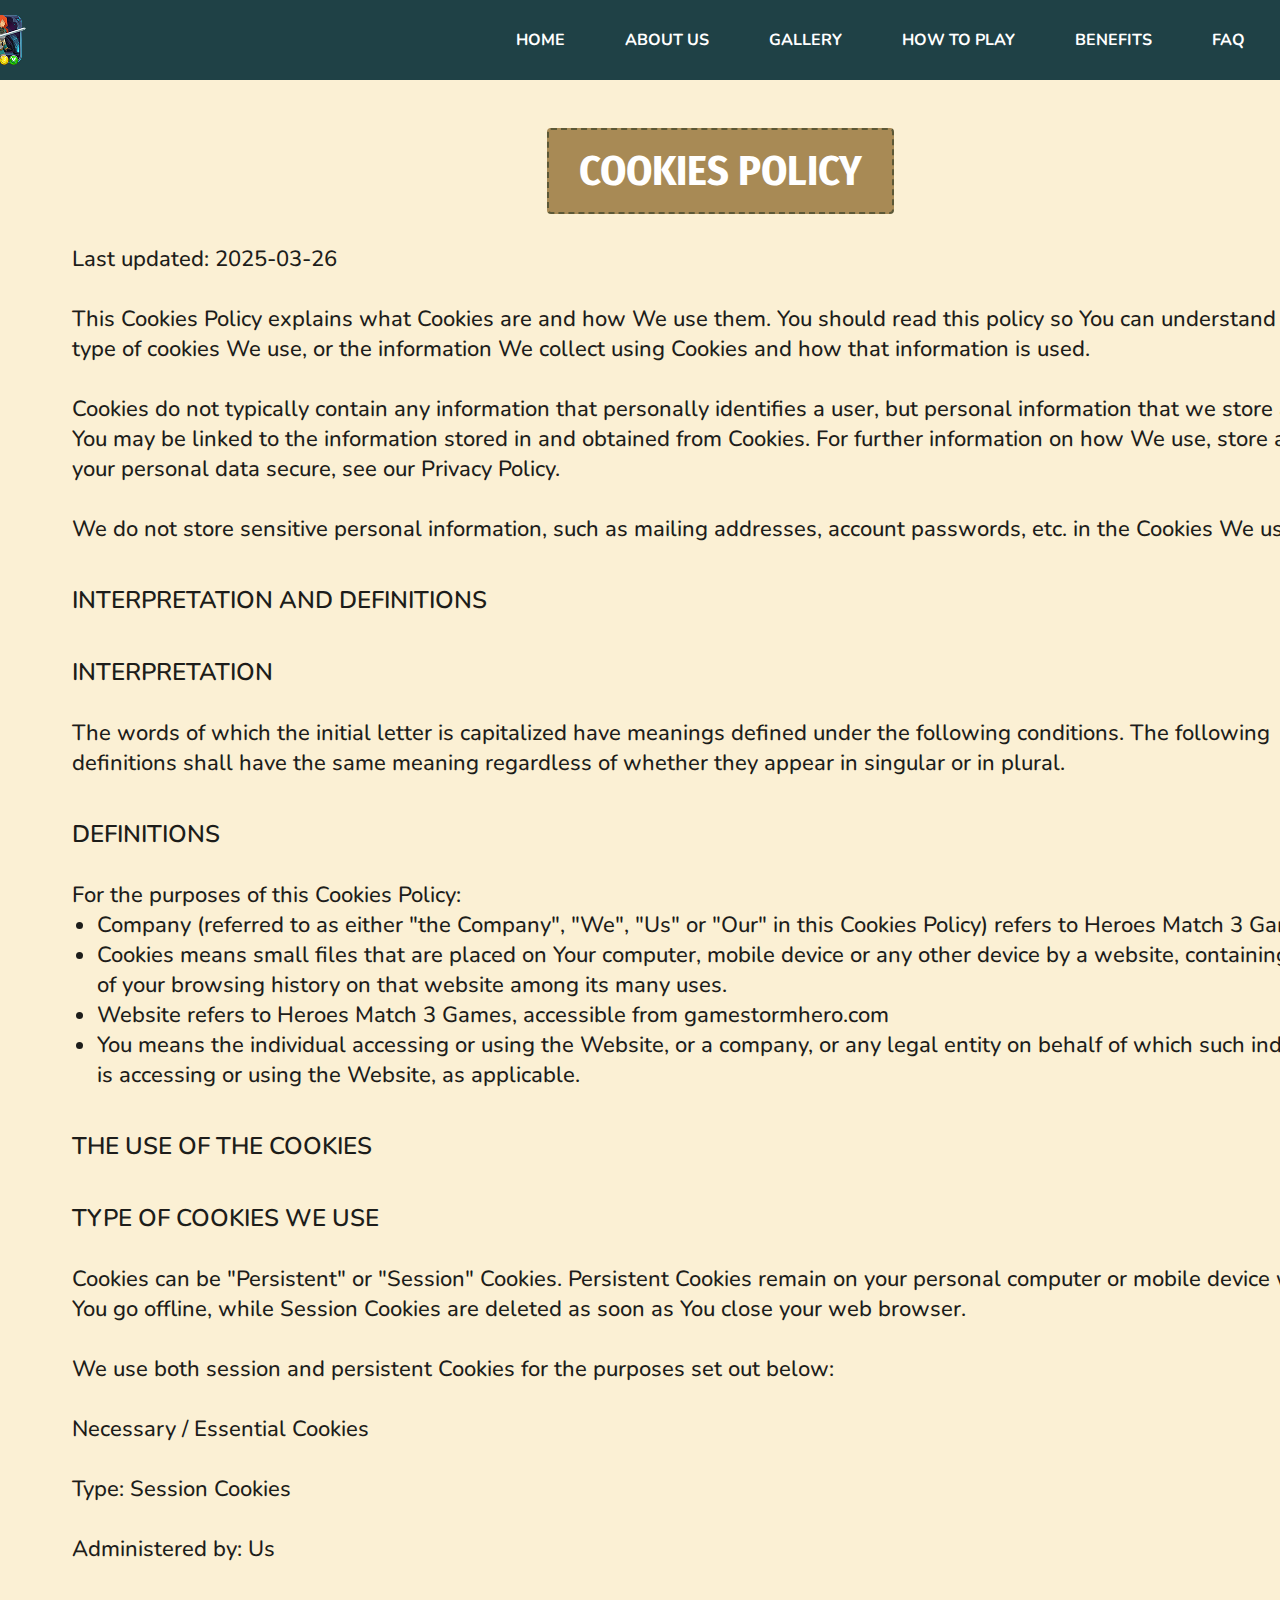
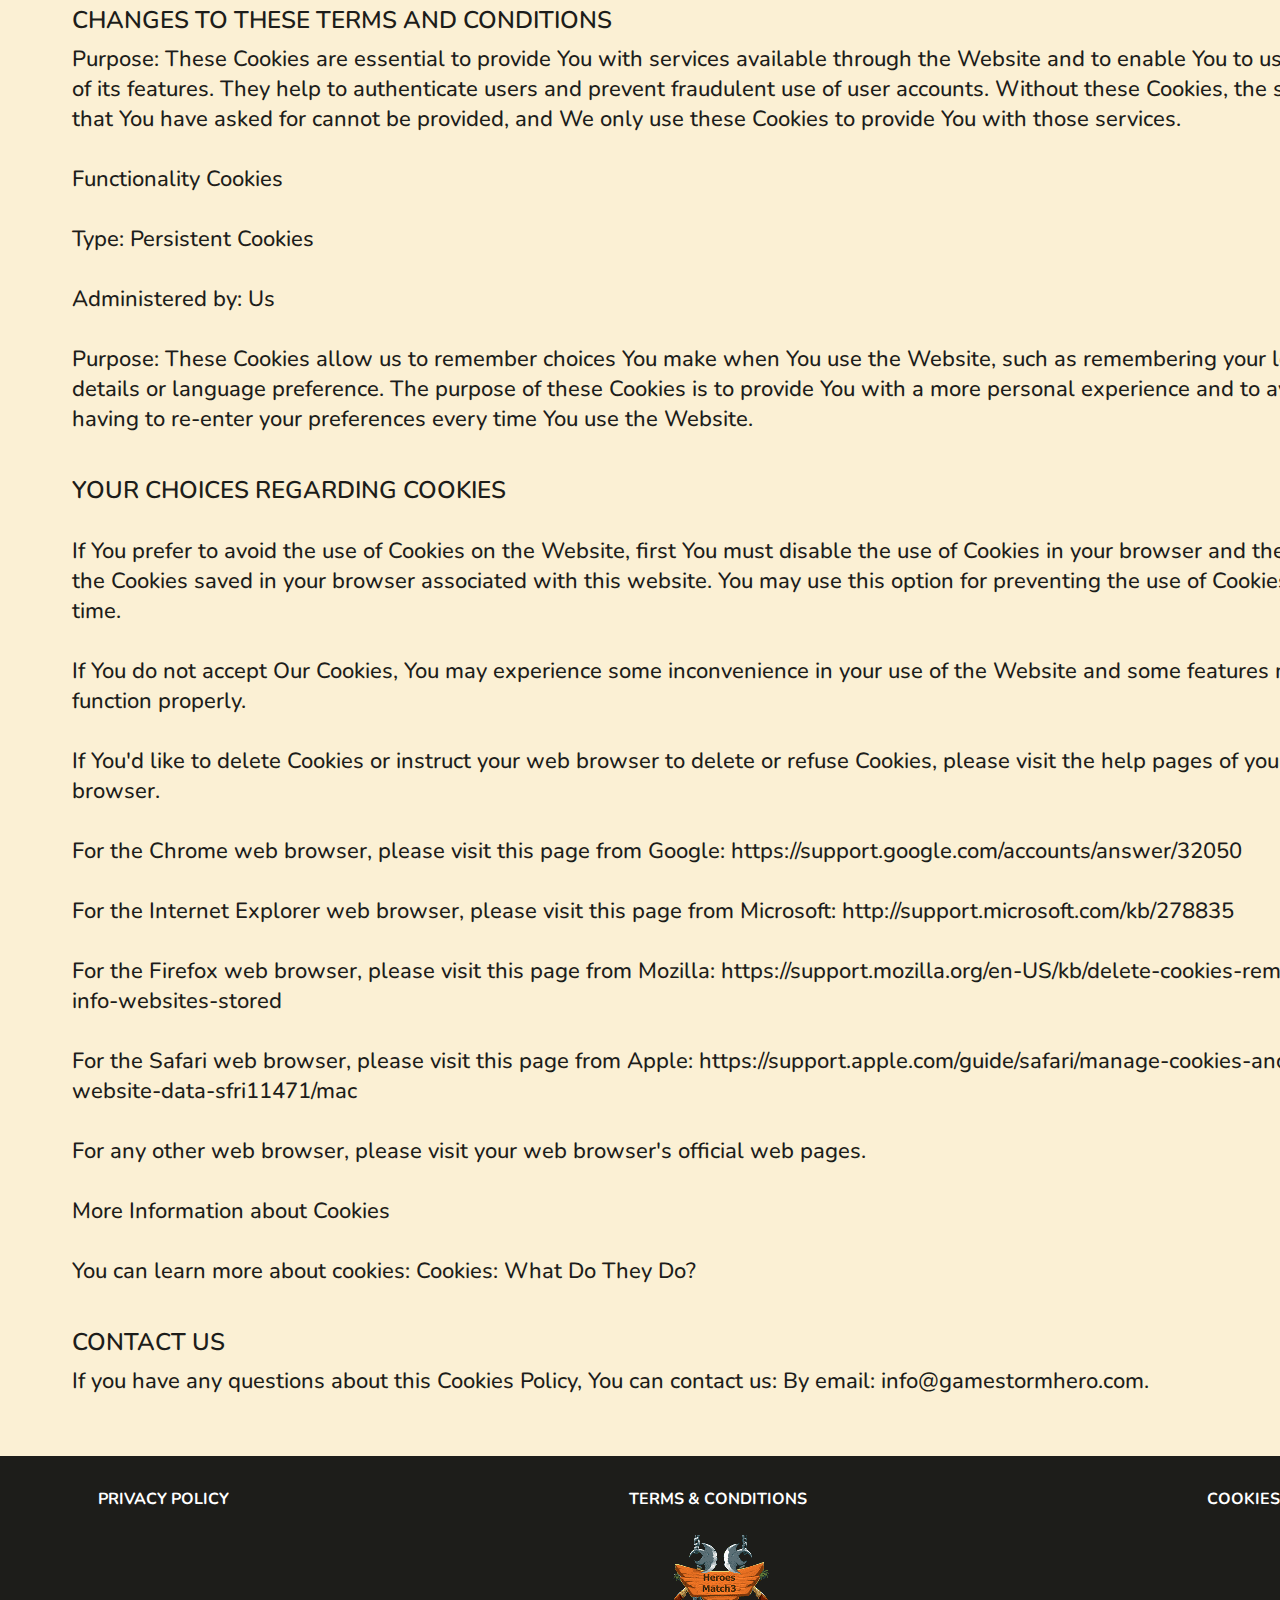
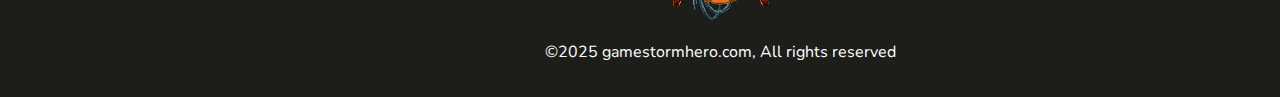
==== cookies.html @ 05fb670a "1" ====
<!DOCTYPE html>
<html lang="en">
  <head>
    <meta charset="UTF-8" />
    <meta name="viewport" content="width=device-width, initial-scale=1.0" />
    <title>Heroes Match 3</title>
    <link rel="icon" href="img/fav ic.png" />
    <link rel="stylesheet" type="text/css" href="slick/slick.css" />
    <link rel="stylesheet" href="css/main.css" />
  </head>

  <body>
    <header class="g-header">
      <div class="g-header-background"></div>
      <nav class="g-navigation">
        <ul class="g-navigation-list">
          <li class="g-navigation-item">
            <a href="/" class="g-navigation-link">
              <img
                href="/"
                class="g-title-img g-navigation-img"
                alt="logo"
                src="img/header/FAV ICON.png"
              />
            </a>
          </li>
          <li class="g-navigation-item">
            <a href="/" class="g-navigation-link">Home</a>
          </li>

          <li class="g-navigation-item">
            <a href="/#about" class="g-navigation-link">About Us</a>
          </li>
          <li class="g-navigation-item">
            <a href="/#gallery" class="g-navigation-link">Gallery</a>
          </li>
          <li class="g-navigation-item">
            <a href="/#how" class="g-navigation-link">How to Play</a>
          </li>
          <li class="g-navigation-item">
            <a href="/#features" class="g-navigation-link">Benefits</a>
          </li>
          <li class="g-navigation-item">
            <a href="/#faq" class="g-navigation-link">FAQ</a>
          </li>

          <li class="g-navigation-item">
            <a
              href="/policy.html"
              class="g-navigation-link g-navigation-item-desk"
            >
              Privacy Policy
            </a>
          </li>
          <li class="g-navigation-item">
            <a
              href="/terms.html"
              class="g-navigation-link g-navigation-item-desk"
            >
              Terms and Conditions
            </a>
          </li>
          <li class="g-navigation-item">
            <a
              href="/cookies.html"
              class="g-navigation-link g-navigation-item-desk"
            >
              Cookies Policy
            </a>
          </li>
        </ul>

        <div class="g-header-button-wrapper">
          <a href="/" class="g-policy-terms-header-icon-menu">
            <img
              href="/"
              class="g-title-img"
              alt="logo"
              src="img/header/FAV ICON.png"
            />
          </a>

          <button type="button" class="g-header-icon-button" data-menu-button>
            <img
              class="g-header-icon g-header-icon-menu"
              src="img/header/menu.png"
              alt="menu "
            />
            <img
              class="g-header-icon g-header-icon-close"
              src="img/header/сross.png"
              alt="close"
            />
          </button>
        </div>
      </nav>
    </header>

    <main>
      <section>
        <div class="g-policy-terms-container">
          <h2 class="g-policy-terms-title">Cookies Policy</h2>

          <p class="g-policy-terms-text-one">Last updated: 2025-03-26</p>

          <p class="g-policy-terms-text-one">
            This Cookies Policy explains what Cookies are and how We use them.
            You should read this policy so You can understand what type of
            cookies We use, or the information We collect using Cookies and how
            that information is used.
          </p>

          <p class="g-policy-terms-text-one">
            Cookies do not typically contain any information that personally
            identifies a user, but personal information that we store about You
            may be linked to the information stored in and obtained from
            Cookies. For further information on how We use, store and keep your
            personal data secure, see our Privacy Policy.
          </p>
          <p class="g-policy-terms-text-one">
            We do not store sensitive personal information, such as mailing
            addresses, account passwords, etc. in the Cookies We use.
          </p>
          <h2 class="g-policy-terms-text">Interpretation and Definitions</h2>
          <h2 class="g-policy-terms-text">Interpretation</h2>
          <p class="g-policy-terms-text-one">
            The words of which the initial letter is capitalized have meanings
            defined under the following conditions. The following definitions
            shall have the same meaning regardless of whether they appear in
            singular or in plural.
          </p>
          <h2 class="g-policy-terms-text">Definitions</h2>
          <p class="g-policy-terms-text-one">
            For the purposes of this Cookies Policy:
          </p>
          <ul class="g-terms-lists">
            <li>
              Company (referred to as either "the Company", "We", "Us" or "Our"
              in this Cookies Policy) refers to Heroes Match 3 Games.
            </li>
            <li>
              Cookies means small files that are placed on Your computer, mobile
              device or any other device by a website, containing details of
              your browsing history on that website among its many uses.
            </li>
            <li>
              Website refers to Heroes Match 3 Games, accessible
              from gamestormhero.com
            </li>
            <li>
              You means the individual accessing or using the Website, or a
              company, or any legal entity on behalf of which such individual is
              accessing or using the Website, as applicable.
            </li>
          </ul>
          <h2 class="g-policy-terms-text">The use of the Cookies</h2>
          <h2 class="g-policy-terms-text">Type of Cookies We Use</h2>
          <p class="g-policy-terms-text-one">
            Cookies can be "Persistent" or "Session" Cookies. Persistent Cookies
            remain on your personal computer or mobile device when You go
            offline, while Session Cookies are deleted as soon as You close your
            web browser.
          </p>

          <p class="g-policy-terms-text-one">
            We use both session and persistent Cookies for the purposes set out
            below:
          </p>

          <p class="g-policy-terms-text-one">Necessary / Essential Cookies</p>

          <p class="g-policy-terms-text-one">Type: Session Cookies</p>

          <p class="g-policy-terms-text-one">Administered by: Us</p>
          <h2 class="g-policy-terms-text">
            Changes to These Terms and Conditions
          </h2>
          <p class="g-policy-terms-texts">
            Purpose: These Cookies are essential to provide You with services
            available through the Website and to enable You to use some of its
            features. They help to authenticate users and prevent fraudulent use
            of user accounts. Without these Cookies, the services that You have
            asked for cannot be provided, and We only use these Cookies to
            provide You with those services.
          </p>

          <p class="g-policy-terms-text-one">Functionality Cookies</p>
          <p class="g-policy-terms-text-one">Type: Persistent Cookies</p>
          <p class="g-policy-terms-text-one">Administered by: Us</p>
          <p class="g-policy-terms-text-one">
            Purpose: These Cookies allow us to remember choices You make when
            You use the Website, such as remembering your login details or
            language preference. The purpose of these Cookies is to provide You
            with a more personal experience and to avoid You having to re-enter
            your preferences every time You use the Website.
          </p>
          <h2 class="g-policy-terms-text">Your Choices Regarding Cookies</h2>
          <p class="g-policy-terms-text-one">
            If You prefer to avoid the use of Cookies on the Website, first You
            must disable the use of Cookies in your browser and then delete the
            Cookies saved in your browser associated with this website. You may
            use this option for preventing the use of Cookies at any time.
          </p>
          <p class="g-policy-terms-text-one">
            If You do not accept Our Cookies, You may experience some
            inconvenience in your use of the Website and some features may not
            function properly.
          </p>
          <p class="g-policy-terms-text-one">
            If You'd like to delete Cookies or instruct your web browser to
            delete or refuse Cookies, please visit the help pages of your web
            browser.
          </p>
          <p class="g-policy-terms-text-one">
            For the Chrome web browser, please visit this page from Google:

            <a
              class="g-email-link-color"
              href="https://support.google.com/accounts/answer/32050"
              target="_blank"
              rel=""
              >https://support.google.com/accounts/answer/32050
            </a>
          </p>
          <p class="g-policy-terms-text-one">
            For the Internet Explorer web browser, please visit this page from
            Microsoft:
            <a
              class="g-email-link-color"
              href="http://support.microsoft.com/kb/278835"
              target="_blank"
              rel=""
              >http://support.microsoft.com/kb/278835
            </a>
          </p>
          <p class="g-policy-terms-text-one">
            For the Firefox web browser, please visit this page from Mozilla:

            <a
              class="g-email-link-color"
              href=" https://support.mozilla.org/en-US/kb/delete-cookies-remove-info-websites-stored"
              target="_blank"
              rel=""
            >
              https://support.mozilla.org/en-US/kb/delete-cookies-remove-info-websites-stored
            </a>
          </p>
          <p class="g-policy-terms-text-one">
            For the Safari web browser, please visit this page from Apple:

            <a
              class="g-email-link-color"
              href=" https://support.apple.com/guide/safari/manage-cookies-and-website-data-sfri11471/mac"
              target="_blank"
              rel=""
            >
              https://support.apple.com/guide/safari/manage-cookies-and-website-data-sfri11471/mac
            </a>
          </p>

          <p class="g-policy-terms-text-one">
            For any other web browser, please visit your web browser's official
            web pages.
          </p>
          <p class="g-policy-terms-text-one">More Information about Cookies</p>
          <p class="g-policy-terms-text-one">
            You can learn more about cookies: Cookies:
            <a
              class="g-email-link-color"
              href="https://www.freeprivacypolicy.com/blog/cookies/"
              target="_blank"
              rel=""
            >
              What Do They Do?
            </a>
          </p>

          <h2 class="g-policy-terms-text">Contact Us</h2>
          <p class="g-policy-terms-texts">
            If you have any questions about this Cookies Policy, You can contact
            us: By email:
            <a class="g-email-link" href="mailto:info@gamestormhero.com"
              >info@gamestormhero.com</a
            >.
          </p>
        </div>
      </section>
    </main>
    <footer class="g-footer">
      <div class="g-footer-container">
        <div class="g-footer-wrapper">
          <a class="g-footer-text" href="policy.html">Privacy Policy</a>
          <a class="g-footer-text" href="terms.html">Terms & Conditions </a>
          <a class="g-footer-text" href="cookies.html">Cookies Policy</a>
        </div>
        <p class="g-footer-copyright">
          ©2025 gamestormhero.com, All rights reserved
        </p>
      </div>
    </footer>
    <script src="js/mobile-menu.js"></script>
  </body>
</html>
---- css/main.css ----
@import url("https://fonts.googleapis.com/css2?family=Fira+Sans+Condensed:ital,wght@0,100;0,200;0,300;0,400;0,500;0,600;0,700;0,800;0,900;1,100;1,200;1,300;1,400;1,500;1,600;1,700;1,800;1,900&family=Nunito:ital,wght@0,200..1000;1,200..1000&display=swap");

* {
  -webkit-box-sizing: border-box;
  box-sizing: border-box;
}

html {
  scroll-behavior: smooth;
  background: rgba(251, 240, 212, 1);
  color: rgba(29, 29, 26, 1);
}

body {
  margin: 0;
}

h1,
h2,
h3,
h4,
h5,
h6,
p {
  margin: 0;
}

ul,
ol {
  margin: 0;
  padding: 0;
  list-style: none;
}

img {
  display: block;
  height: auto;
}

.list {
  list-style: none;
}

button,
a {
  cursor: pointer;
}

.button:hover {
  scale: 120%;
}

.g-header.is-open .g-header-background {
  left: 0;
}
.g-header-button-wrapper {
  margin-left: auto;
}
.g-header-icon {
  display: none;
}

.g-header-icon-button {
  display: -webkit-box;
  display: -ms-flexbox;
  display: flex;
  background-color: transparent;
  border: none;
  border-radius: 50%;
}
.g-navigation-list.is-open {
  right: 0;
}
.g-header-icon-menu {
  display: block;
}

.g-header-icon-button.is-open .g-header-icon-menu {
  display: none;
}

.g-header-icon-button.is-open .g-header-icon-close {
  display: block;
}

.g-header {
  position: fixed;
  width: 100%;
  z-index: 5;
  transition: background-color 0.3s ease;
  background: transparent;
  display: flex;
  height: 76px;
  background: rgba(31, 65, 70, 1);
}

.g-header-background {
  position: absolute;
  top: 0;
  right: 0;
  bottom: 0;
  left: 100%;
  z-index: -1;
  transition: left 0.3s ease;
  background: rgba(31, 65, 70, 1);
}
.g-header.is-open .g-header-background {
  left: 0;
}
.g-header-button-wrapper {
  margin-right: auto;
  display: flex;
  align-items: center;
  justify-content: space-between;
}

.g-header-icon-menu {
  display: block;
}

.g-header-icon-button.is-open .g-header-icon-menu {
  display: none;
}

.g-header-icon-button.is-open .g-header-icon-close {
  display: block;
}

.g-navigation {
  display: -ms-flexbox;
  -webkit-box-orient: vertical;
  -webkit-box-direction: normal;
  -ms-flex-direction: column;
  flex-direction: column;
  -webkit-box-align: center;
  -ms-flex-align: center;
  align-items: center;
  -webkit-box-flex: 1;
  -ms-flex: 1;
  flex: 1;
  padding: 12px 16px;
  position: relative;
}

.g-navigation-list {
  display: flex;
  flex-direction: column;
  align-items: start;
  position: absolute;
  top: 100%;
  right: -100%;
  width: 100%;
  height: 557px;
  transition: 0.3s;
  z-index: 999;
  padding: 0px 32px;
  border-radius: 0px 0px 20px 20px;
  gap: 28px;
  background: rgba(31, 65, 70, 1);
}

.g-navigation-list.is-open {
  right: 0;
}

.g-navigation-link {
  font-family: Nunito;
  font-weight: 700;
  font-size: 16px;
  text-transform: uppercase;

  transition: all 0.3s ease-in-out;
  text-decoration: none;
  color: rgba(255, 255, 255, 1);
}

.g-navigation-link:hover,
.g-navigatioт-link:focus {
  color: rgba(29, 29, 26, 1);
}

.g-header.is-open {
  background-color: transparent;
}

.g-navigation-img {
  display: none;
}

@media screen and (min-width: 1200px) {
  .g-navigation-img {
    display: flex;
    margin-right: 450px;
  }
  .g-policy-terms-header-icon-menu {
    display: none;
  }

  .g-header {
    width: 100%;
    height: 80px;
    padding: 10px 0px 10px 20px;
    display: flex;
    align-items: center;
    justify-content: center;
    z-index: 1000;
  }

  .g-header-background {
  }
  .g-header-icon-button {
    display: none;
  }
  .g-navigation {
    display: flex;
    flex-direction: row;
    flex: 1;
    padding: 0;
    width: 1440px;
    margin: auto;
  }

  .g-navigation-list {
    background-color: transparent;
    flex-direction: row;
    display: flex;
    position: static;
    width: 1440px;
    margin: auto;
    padding-block: 0;
    flex: 1;
    gap: 20px;
    height: 0px;
    display: flex;
    justify-content: center;
    align-items: center;
    justify-content: center;
  }

  .g-navigation-link {
    font-family: Nunito;
    font-weight: 700;
    font-size: 16px;
    text-transform: uppercase;

    padding: 0px 20px;
    text-decoration: none;
  }

  .g-navigation-item-desk {
    display: none;
  }
}
.g-home {
  width: 375px;
  height: 483px;
  padding: 76px 15px 0px;
  background-repeat: no-repeat;
  background-size: cover;
  background-position: center;
  background-image: url("/img/home/hero.png");
  margin: auto;
}

.g-home-container-top {
  display: flex;
  flex-direction: column;
  align-items: start;
}

.g-home-title {
  width: 200.30691528320312px;
  height: 178px;
}

.g-home-text {
  font-family: Fira Sans Condensed;
  font-weight: 700;
  font-size: 20px;
  color: rgba(255, 255, 255, 1);
  letter-spacing: 2%;
  text-transform: uppercase;
  text-shadow: 0px 2px 2px rgba(0, 0, 0, 0.25);
  padding: 15px 0 30px;
}

.g-home-google-button-image {
  width: 204px;
  height: 60px;
}

.g-home-google-button-link:hover .g-home-google-button-image {
  transform: scale(1.1);
  transition: transform 0.3s ease-in-out;
}

@media screen and (min-width: 1200px) {
  .g-home {
    width: 1440px;
    height: 908px;
    padding: 104px 776px 0px 72px;
    background-image: url("/img/home/Frame\ 1.png");
  }

  .g-home-container-top {
    display: flex;
    flex-direction: column;
    align-items: center;
    justify-content: center;
  }

  .g-home-title {
    width: 466px;
    height: 414px;
  }

  .g-home-text {
    font-family: Fira Sans Condensed;
    font-weight: 700;
    font-size: 48px;
    line-height: 100%;
    letter-spacing: 2%;
    text-align: center;
    text-transform: uppercase;
    padding: 24px 0 40px;
  }
}
.g-about {
  padding: 50px 25px 0px;
  margin: auto;
  width: 375px;
  height: 819px;
  background-repeat: no-repeat;
  background-size: cover;
  background-position: center;
  background: rgba(168, 138, 85, 1);

  background-image: url("/img/about\ mob.png");
}

.g-about-title {
  font-family: Fira Sans Condensed;
  font-weight: 700;
  font-size: 22px;
  letter-spacing: 1px;
  text-align: center;
  text-transform: uppercase;
  color: rgba(255, 255, 255, 1);
  margin: auto;
  background: rgba(168, 138, 85, 1);
  width: fit-content;
  border-radius: 4px;
  padding-top: 10px;
  padding-right: 15px;
  padding-bottom: 10px;
  padding-left: 15px;
  border: 2px dashed rgba(91, 88, 55, 1);
}

.g-about-text {
  font-family: Nunito;
  font-weight: 500;
  font-size: 18px;
  padding-top: 20px;
}

@media screen and (min-width: 1200px) {
  .g-about {
    padding: 120px 622px 0 182px;
    width: 1440px;
    height: 722px;
    background-image: url("/img/about.png");
  }
  .g-about-title {
    font-family: Fira Sans Condensed;
    font-weight: 700;
    font-size: 42px;
    text-align: center;
    text-transform: uppercase;
    border-radius: 4px;
    padding-top: 16px;
    padding-right: 30px;
    padding-bottom: 16px;
    padding-left: 30px;
  }

  .g-about-text {
    font-family: Nunito;
    font-weight: 500;
    font-size: 24px;
    padding-top: 56px;
  }
}
.g-how {
  width: 375px;
  margin: auto;
  padding: 20px 16px 48px;
}

.g-how-list {
  padding-top: 20px;
}
.g-how-lists {
  display: none;
}
.g-how-item {
  width: 200px;
  height: 475px;
  margin: 0 10px;
}

.g-how-text-bold {
  font-family: Nunito;
  font-weight: 600;
  font-size: 18px;
  text-transform: uppercase;
  padding: 15px 0 10px;
}

.g-how-text {
  font-family: Nunito;
  font-weight: 500;
  font-size: 18px;
}

@media screen and (min-width: 1200px) {
  .g-how {
    width: 1440px;
    padding: 48px 72px 69px;
  }
  .g-how-list {
    display: none;
  }
  .g-how-lists {
    display: flex;
    flex-wrap: wrap;
    gap: 48px;
    column-gap: 244px;
    padding-top: 48px;
  }
  .g-how-item {
    display: flex;
    flex-direction: row-reverse;
    width: 526px;
    height: 200px;
    align-items: center;
    margin: 0;
    gap: 16px;
  }

  .g-how-text-bold {
    font-family: Nunito;
    font-weight: 600;
    font-size: 24px;
    text-transform: uppercase;

    padding: 0px 0 8px;
  }

  .g-how-text {
    font-family: Nunito;
    font-weight: 500;
    font-size: 22px;
  }
}

.g-gallery-button-container {
  display: none;
}

@media screen and (min-width: 1200px) {
  .g-gallery-button-container {
    display: flex;
    align-items: center;
    justify-content: space-between;
    gap: 32px;
  }

  .g-gallery-button {
    background-color: transparent;
    border: none;
    padding: 0;
    -webkit-transition: scale 0.3s ease;
    transition: scale 0.3s ease;
  }

  .g-gallery-button:hover {
    scale: 120%;
  }
}

.g-faq {
  padding: 50px 15px;
  margin: auto;
  width: 375px;
  background: url("/img/STP-8571.png") no-repeat center/cover;
}

.g-faq-container {
  padding-top: 20px;
  display: flex;
  flex-direction: column;
  gap: 20px;
}

.g-faq-item {
  background: rgba(251, 240, 212, 1);
  box-shadow: 8px 8px 20px 0px rgba(0, 0, 0, 0.25);

  border-radius: 10px;
}

.g-faq-question {
  display: flex;
  justify-content: space-between;
  align-items: center;
  padding: 15px;

  font-family: Nunito;
  font-weight: 600;
  font-size: 18px;
  text-transform: uppercase;
}
.g-faq-question div {
  display: flex;
  align-items: center;
  gap: 10px;
}
.g-toggle-button {
  background: none;
  border: none;
  cursor: pointer;
}

.g-faq-answer {
  justify-content: space-between;
  align-items: start;
  display: none;
  font-family: Nunito;
  font-weight: 500;
  font-size: 18px;
  border-top: 1px solid rgba(29, 29, 26, 1);
  padding: 15px;
  gap: 10px;
}

@media screen and (min-width: 1200px) {
  .g-faq {
    padding: 92px 72px 120px;
    width: 1440px;
  }
  .g-faq-container {
    padding-top: 48px;
    display: flex;
    flex-direction: column;
    gap: 48px;
  }

  .g-faq-item {
    background: rgba(251, 240, 212, 1);
    box-shadow: 8px 8px 20px 0px rgba(0, 0, 0, 0.25);

    border-radius: 10px;
  }

  .g-faq-question {
    padding: 24px;
    font-family: Nunito;
    font-weight: 600;
    font-size: 24px;
  }
  .g-faq-question div {
    display: flex;
    align-items: center;
    gap: 16px;
  }

  .g-faq-answer {
    font-family: Nunito;
    font-weight: 500;
    font-size: 22px;
    padding: 24px;
    gap: 16px;
    justify-content: start;
  }
}
.g-gallery {
  width: 375px;
  margin: auto;
  padding: 50px 0px;
  background: url("/img/STP-8571.png") no-repeat center/cover;
}

.g-gallery-list {
  padding: 20px 0 0 0px;
}

.g-gallery-item {
  width: 360px;
  height: 656px;
  margin: 0 0 0 10px;
  overflow: hidden;
  position: relative;
  margin: 0 10px;
}

.g-gallery-image {
  width: 100%;
  height: 100%;
  object-fit: cover;
  object-position: center;
}
.slick-dots {
  display: flex;
  justify-content: center;
}

.slick-dots li {
  list-style: none;
  width: 8px;
  height: 8px;
}

.slick-dots li button {
  width: 100%;
  height: 100%;
  border: none;
  background: url("/img/gallery/Ellipse\ 11.png") no-repeat center/cover;

  padding: 0;
  font-size: 0;
}

.slick-dots li button:before {
  display: none;
}

.slick-dots li.slick-active button {
  background: url("/img/gallery/Ellipse\ 15.png") no-repeat center/cover;
}
.slick-prev:before,
.slick-next:before {
  display: none;
}

.slick-next {
  right: 0px;
  display: none;
}
@media screen and (min-width: 1200px) {
  .g-gallery {
    width: 1440px;
    padding: 120px 132px 90px;
  }
  .slick-dots {
    display: none;
  }
  .slick-dotted.slick-slider {
    margin-bottom: 0px;
  }
  .g-gallery-item {
    width: 406px;
    height: 721.78px;
    margin: 0 10px;
  }

  .g-gallery-list {
    padding: 52px 0 0px;
    height: 746px;
  }
  .g-gallery-list .slick-slide {
    width: 305px;
    height: 546px;
    border-radius: 16px;

    transition: transform 0.9s ease-in-out, width 0.9s ease-in-out,
      height 0.9s ease-in-out;
  }

  .g-gallery-list .slick-slide.slick-center {
    width: 416px;
    height: 746px;

    z-index: 2;
  }
  .slick-dots li {
    display: none;
  }
  .slick-prev:before {
    content: url("/img/gallery/navigaton.png");
    display: flex;
    margin-left: -40px;
  }
  .slick-next {
    display: block;
  }
  .slick-next:before {
    content: url("/img/gallery/navigaton\ \(1\).png");
    display: flex;
    margin-left: 25px;
  }
}

.g-features {
  width: 375px;
  margin: auto;
  padding: 50px 15px 50px;
  background: url("/img/STP-8571.png") no-repeat center/cover;
}

.g-features-list {
  padding: 20px 0;
}

.g-features-item {
  margin: 0 5px;
  width: 255px;
  height: 405px;
  border-radius: 10px;
  padding-top: 15px;
  padding-right: 20px;
  padding-bottom: 15px;
  padding-left: 20px;
  background: rgba(251, 240, 212, 1);
  box-shadow: 8px 8px 20px 0px rgba(0, 0, 0, 0.25);
}

.g-features-img {
  margin: auto;
}

.g-features-text-bold {
  font-family: Nunito;
  font-weight: 600;
  font-size: 18px;
  text-transform: uppercase;
  padding: 15px 0 10px;
}

.g-features-text {
  font-family: Nunito;
  font-weight: 500;
  font-size: 18px;
}

@media screen and (min-width: 1200px) {
  .g-features {
    width: 1440px;
    padding: 120px 72px 0;
  }
  .g-features-list {
    padding: 24px 0 10px;
  }

  .g-features-item {
    margin: 0 20px;
    width: 306px;
    height: 442px;
    border-radius: 8px;
    padding-top: 16px;
    padding-right: 24px;
    padding-bottom: 16px;
    padding-left: 24px;
  }

  .g-features-img {
    margin: auto;
  }

  .g-features-text-bold {
    font-family: Nunito;
    font-weight: 600;
    font-size: 24px;

    padding: 16px 0 8px;
  }

  .g-features-text {
    font-family: Nunito;
    font-weight: 500;
    font-size: 22px;
  }
}

.g-policy-terms-container {
  padding: 101px 16px 40px;
  width: 375px;
  margin: auto;
  font-family: Nunito;
  font-weight: 600;
  font-size: 18px;
}

.g-policy-terms-title {
  font-family: Fira Sans Condensed;
  font-weight: 700;
  font-size: 22px;
  letter-spacing: 2%;
  text-align: center;
  text-transform: uppercase;
  color: rgba(255, 255, 255, 1);
  background: rgba(168, 138, 85, 1);
  border: 2px dashed rgba(91, 88, 55, 1);
  border-radius: 4px;
  padding-top: 10px;
  padding-right: 15px;
  padding-bottom: 10px;
  padding-left: 15px;
  width: fit-content;
  margin: auto;
}

.g-policy-terms-text {
  padding-top: 20px;
  font-family: Nunito;
  font-weight: 600;
  font-size: 18px;
  text-transform: uppercase;
}

.g-policy-terms-texts {
  padding-top: 8px;
}

.g-policy-terms-text-one {
  padding-top: 20px;
}

.g-terms-list {
  list-style-type: disc;
  padding: 20px 0 20px 25px;
  display: flex;
  flex-direction: column;
}

.g-terms-lists {
  list-style-type: disc;
  padding-left: 25px;
}

.g-email-link {
  color: inherit;
  text-decoration: none;
}

.g-email-link-color {
  color: inherit;
  text-decoration: none;
}

@media screen and (min-width: 1200px) {
  .g-policy-terms-container {
    padding: 128px 72px 60px;
    width: 1440px;
    font-family: Nunito;
    font-weight: 500;
    font-size: 22px;
  }

  .g-policy-terms-title {
    font-family: Fira Sans Condensed;
    font-weight: 700;
    font-size: 42px;
    letter-spacing: 2%;
    text-align: center;
    text-transform: uppercase;
    border-radius: 4px;
    padding-top: 16px;
    padding-right: 30px;
    padding-bottom: 16px;
    padding-left: 30px;
  }

  .g-policy-terms-text {
    padding-top: 40px;
    font-family: Nunito;
    font-weight: 600;
    font-size: 24px;
    text-transform: uppercase;
  }

  .g-policy-terms-text-one {
    padding-top: 30px;
  }

  .g-terms-list {
    padding: 20px 0 20px 25px;
  }
}
.g-footer {
  width: 375px;
  margin: auto;
  color: #ffffff;
  width: 375;
  height: 228px;

  padding: 15px;
  background-image: url("/img/footer.png");
}

.g-footer-container {
  display: flex;
  flex-direction: column;
  justify-content: center;
  align-items: center;
  gap: 41px;
}

.g-footer-wrapper {
  display: flex;
  flex-direction: column;
  align-items: start;
  gap: 31px;

  padding-left: 160px;
}

.g-footer-text {
  text-decoration: none;
  color: #ffffff;
  font-family: Nunito;
  font-weight: 700;
  font-size: 16px;
  text-transform: uppercase;
}

.g-footer-copyright {
  font-family: Nunito;
  font-weight: 400;
  font-size: 16px;
  text-align: center;
}

@media screen and (min-width: 1200px) {
  .g-footer {
    width: 1440px;
    padding: 32px 72px 16px;
    height: 241px;
    background-image: url("/img/footer\ \(1\).png");
  }

  .g-footer-container {
    gap: 131px;
  }

  .g-footer-wrapper {
    display: flex;
    flex-direction: row;
    gap: 400px;
    padding: 0;
  }

  .g-footer-text {
    font-family: Nunito;
    font-weight: 700;
    font-size: 16px;
    text-transform: uppercase;
  }

  .g-footer-copyright {
    font-family: Nunito;
    font-weight: 400;
    font-size: 16px;
    text-align: center;
  }
}

.g-cookie-popup {
  position: fixed;
  bottom: 10px;
  width: 375px;
  padding: 15px;
  background: rgba(223, 223, 223, 1);

  z-index: 1000;
  display: none;
}

.g-cookie-popup-text-two {
  font-family: Nunito;
  font-weight: 500;
  font-size: 18px;

  text-align: center;
}

.g-cookie-button-container {
  padding: 30px 0 0;
  margin: auto;
  display: flex;
  flex-direction: column;
  align-items: center;
  justify-content: center;
  gap: 20px;
}

.g-cookie-button {
  border: none;
  background-color: transparent;
  border: 1px solid rgba(29, 29, 26, 1);
  width: 196px;
  border-radius: 36px;
  padding: 16px 0;
  font-family: Nunito;
  font-weight: 400;
  font-size: 16px;
  text-transform: uppercase;
  text-align: center;
  color: rgba(29, 29, 26, 1);
}

#accept-cookies {
  border: 2px solid rgba(29, 29, 26, 1);
  background: rgba(251, 240, 212, 1);
}

.g-close-popup {
  position: absolute;
  top: 10px;
  right: 10px;
  font-size: 20px;
  cursor: pointer;
}

@media screen and (min-width: 1200px) {
  .g-cookie-popup-container {
    display: flex;
    align-items: center;
    justify-content: center;
  }

  .g-cookie-popup-text-two {
    font-family: Nunito;
    font-weight: 500;
    font-size: 24px;
    text-align: left;

    width: 745px;
  }

  .g-cookie-button-container {
    padding: 0;
    margin: auto;
    display: flex;
    flex-direction: row;
    gap: 40px;
  }

  .g-cookie-popup {
    position: fixed;
    bottom: 10px;
    width: 1440px;
    padding: 32px 70px;
    display: none;
  }
}
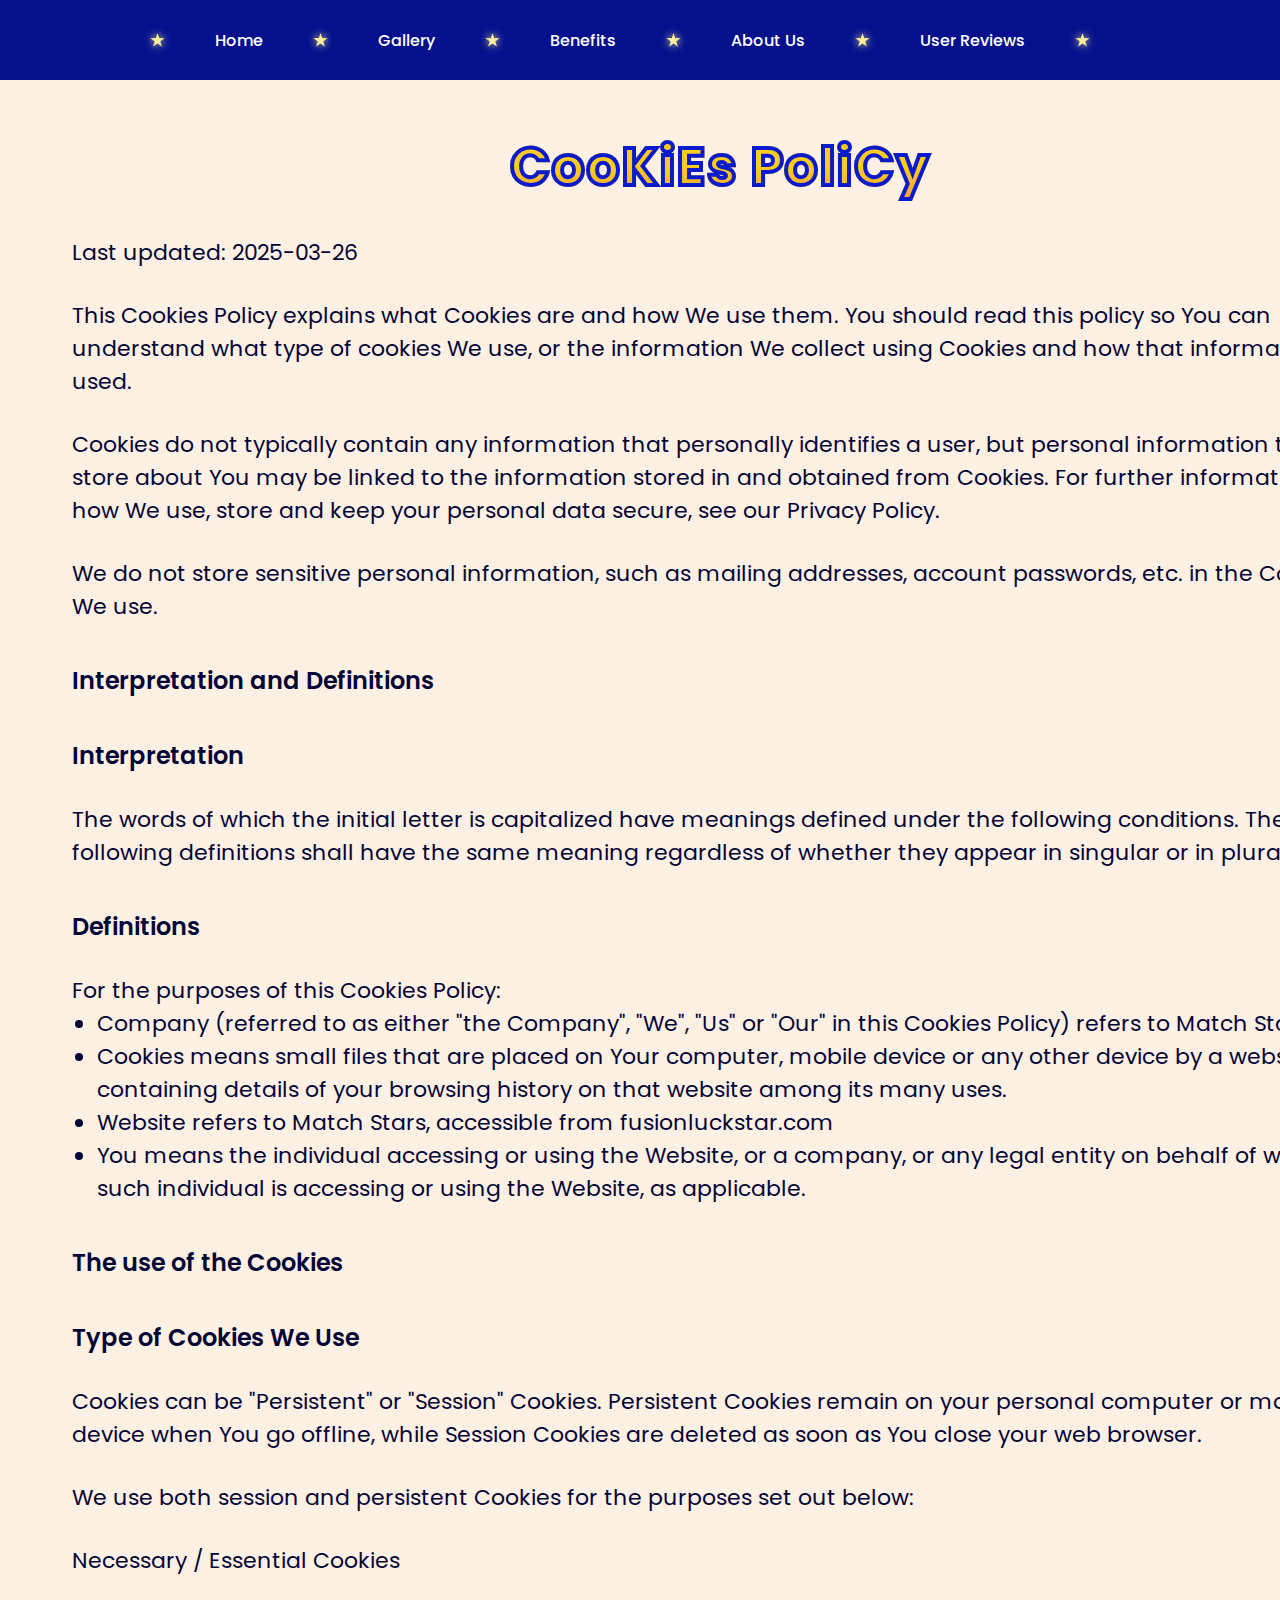
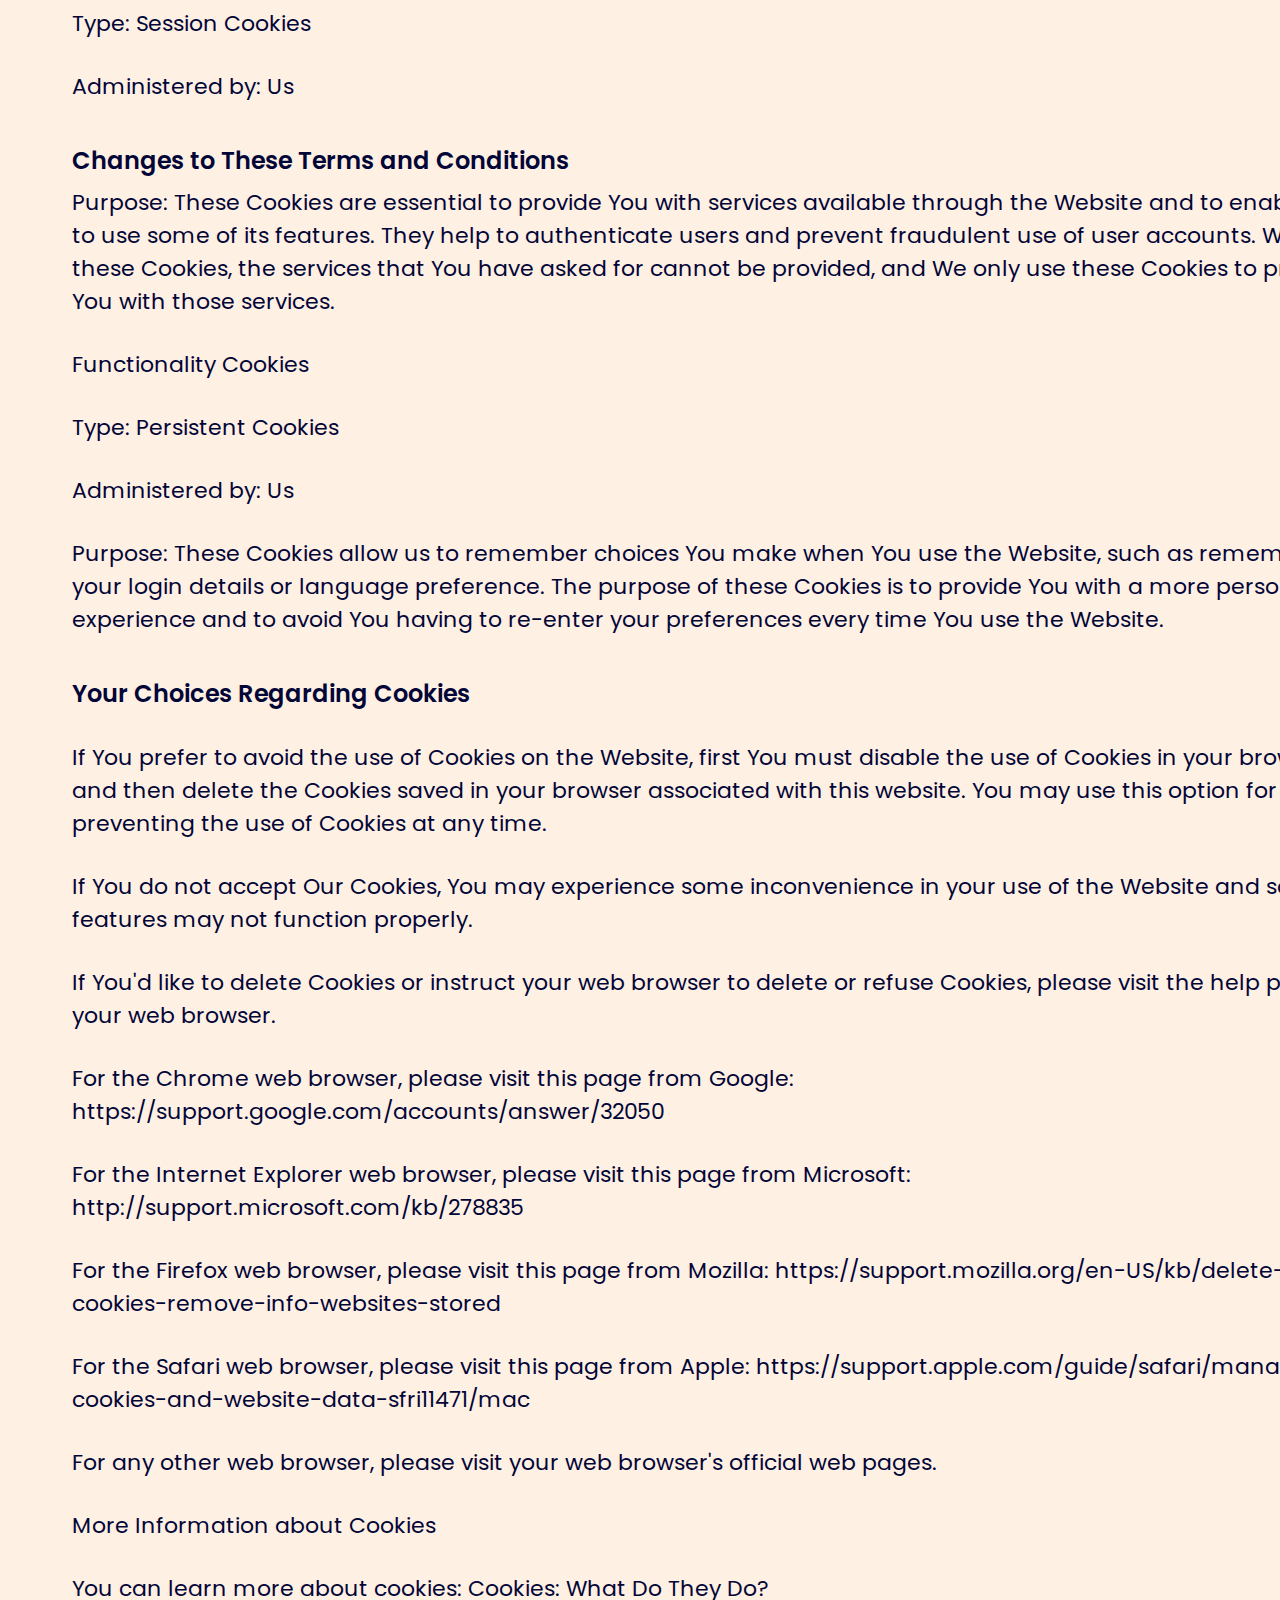
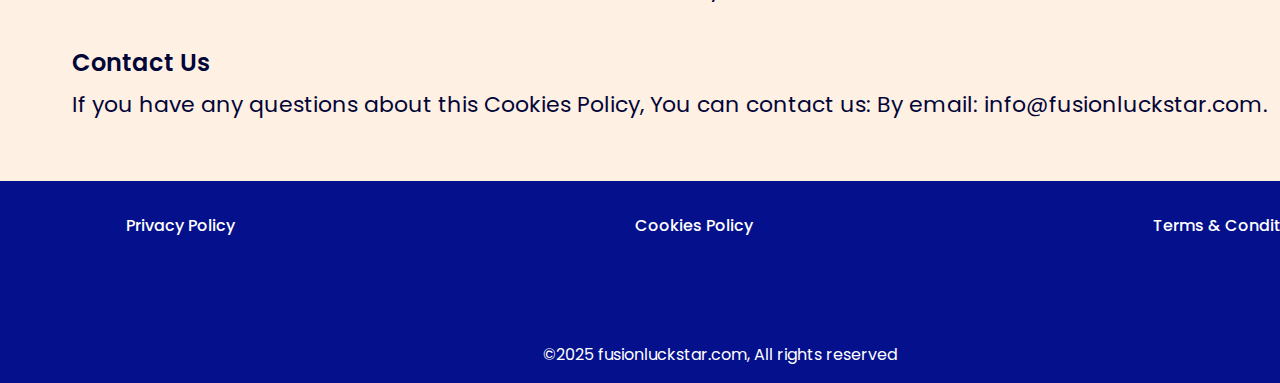
==== commit b8c001e3: "2" ====
--- a/cookies.html
+++ b/cookies.html
@@ -3,91 +3,102 @@
   <head>
     <meta charset="UTF-8" />
     <meta name="viewport" content="width=device-width, initial-scale=1.0" />
-    <title>Heroes Match 3</title>
-    <link rel="icon" href="img/fav ic.png" />
+    <title>Match Stars</title>
+    <link rel="icon" href="img/fav icon.png" />
     <link rel="stylesheet" type="text/css" href="slick/slick.css" />
     <link rel="stylesheet" href="css/main.css" />
   </head>
 
   <body>
-    <header class="g-header">
-      <div class="g-header-background"></div>
-      <nav class="g-navigation">
-        <ul class="g-navigation-list">
-          <li class="g-navigation-item">
-            <a href="/" class="g-navigation-link">
-              <img
-                href="/"
-                class="g-title-img g-navigation-img"
-                alt="logo"
-                src="img/header/FAV ICON.png"
-              />
-            </a>
-          </li>
-          <li class="g-navigation-item">
-            <a href="/" class="g-navigation-link">Home</a>
-          </li>
-
-          <li class="g-navigation-item">
-            <a href="/#about" class="g-navigation-link">About Us</a>
-          </li>
-          <li class="g-navigation-item">
-            <a href="/#gallery" class="g-navigation-link">Gallery</a>
-          </li>
-          <li class="g-navigation-item">
-            <a href="/#how" class="g-navigation-link">How to Play</a>
-          </li>
-          <li class="g-navigation-item">
-            <a href="/#features" class="g-navigation-link">Benefits</a>
-          </li>
-          <li class="g-navigation-item">
-            <a href="/#faq" class="g-navigation-link">FAQ</a>
-          </li>
-
-          <li class="g-navigation-item">
+    <header class="h-header">
+      <div class="h-header-background"></div>
+      <nav class="h-navigation">
+        <ul class="h-navigation-list">
+          <li class="h-navigation-item h-navigation-img">
+            <img src="/img/Star.png" alt="Star" />
+          </li>
+          <li class="h-navigation-item">
+            <a href="/" class="h-navigation-link">Home</a>
+          </li>
+          <li class="h-navigation-item">
+            <img src="/img/Star.png" alt="Star" />
+          </li>
+          <li class="h-navigation-item">
+            <a href="/#gallery" class="h-navigation-link">Gallery</a>
+          </li>
+          <li class="h-navigation-item">
+            <img src="/img/Star.png" alt="Star" />
+          </li>
+          <li class="h-navigation-item">
+            <a href="/#features" class="h-navigation-link">Benefits</a>
+          </li>
+          <li class="h-navigation-item">
+            <img src="/img/Star.png" alt="Star" />
+          </li>
+          <li class="h-navigation-item">
+            <a href="/#about" class="h-navigation-link">About Us</a>
+          </li>
+          <li class="h-navigation-item">
+            <img src="/img/Star.png" alt="Star" />
+          </li>
+          <li class="h-navigation-item">
+            <a href="/#how" class="h-navigation-link">User Reviews</a>
+          </li>
+
+          <li class="h-navigation-item">
+            <img src="/img/Star.png" alt="Star" />
+          </li>
+
+          <li class="h-navigation-item">
             <a
               href="/policy.html"
-              class="g-navigation-link g-navigation-item-desk"
+              class="h-navigation-link h-navigation-item-desk"
             >
               Privacy Policy
             </a>
           </li>
-          <li class="g-navigation-item">
+          <li class="h-navigation-item h-navigation-item-desk">
+            <img src="/img/Star.png" alt="Star" />
+          </li>
+          <li class="h-navigation-item">
             <a
               href="/terms.html"
-              class="g-navigation-link g-navigation-item-desk"
-            >
-              Terms and Conditions
-            </a>
-          </li>
-          <li class="g-navigation-item">
+              class="h-navigation-link h-navigation-item-desk"
+            >
+              Terms & Conditions
+            </a>
+          </li>
+          <li class="h-navigation-item h-navigation-item-desk">
+            <img src="/img/Star.png" alt="Star" />
+          </li>
+          <li class="h-navigation-item">
             <a
               href="/cookies.html"
-              class="g-navigation-link g-navigation-item-desk"
+              class="h-navigation-link h-navigation-item-desk"
             >
               Cookies Policy
             </a>
           </li>
         </ul>
 
-        <div class="g-header-button-wrapper">
-          <a href="/" class="g-policy-terms-header-icon-menu">
+        <div class="h-header-button-wrapper">
+          <a href="/" class="h-policy-terms-header-icon-menu">
             <img
               href="/"
-              class="g-title-img"
+              class="h-title-img"
               alt="logo"
               src="img/header/FAV ICON.png"
             />
           </a>
 
-          <button type="button" class="g-header-icon-button" data-menu-button>
+          <button type="button" class="h-header-icon-button" data-menu-button>
             <img
-              class="g-header-icon g-header-icon-menu"
+              class="h-header-icon h-header-icon-menu"
               src="img/header/menu.png"
               alt="menu "
             />
             <img
-              class="g-header-icon g-header-icon-close"
+              class="h-header-icon h-header-icon-close"
               src="img/header/сross.png"
               alt="close"
             />
@@ -98,45 +109,45 @@
 
     <main>
       <section>
-        <div class="g-policy-terms-container">
-          <h2 class="g-policy-terms-title">Cookies Policy</h2>
-
-          <p class="g-policy-terms-text-one">Last updated: 2025-03-26</p>
-
-          <p class="g-policy-terms-text-one">
+        <div class="h-policy-terms-container">
+          <h2 class="h-policy-terms-title">CooKiEs PoliCy</h2>
+
+          <p class="h-policy-terms-text-one">Last updated: 2025-03-26</p>
+
+          <p class="h-policy-terms-text-one">
             This Cookies Policy explains what Cookies are and how We use them.
             You should read this policy so You can understand what type of
             cookies We use, or the information We collect using Cookies and how
             that information is used.
           </p>
 
-          <p class="g-policy-terms-text-one">
+          <p class="h-policy-terms-text-one">
             Cookies do not typically contain any information that personally
             identifies a user, but personal information that we store about You
             may be linked to the information stored in and obtained from
             Cookies. For further information on how We use, store and keep your
             personal data secure, see our Privacy Policy.
           </p>
-          <p class="g-policy-terms-text-one">
+          <p class="h-policy-terms-text-one">
             We do not store sensitive personal information, such as mailing
             addresses, account passwords, etc. in the Cookies We use.
           </p>
-          <h2 class="g-policy-terms-text">Interpretation and Definitions</h2>
-          <h2 class="g-policy-terms-text">Interpretation</h2>
-          <p class="g-policy-terms-text-one">
+          <h2 class="h-policy-terms-text">Interpretation and Definitions</h2>
+          <h2 class="h-policy-terms-text">Interpretation</h2>
+          <p class="h-policy-terms-text-one">
             The words of which the initial letter is capitalized have meanings
             defined under the following conditions. The following definitions
             shall have the same meaning regardless of whether they appear in
             singular or in plural.
           </p>
-          <h2 class="g-policy-terms-text">Definitions</h2>
-          <p class="g-policy-terms-text-one">
+          <h2 class="h-policy-terms-text">Definitions</h2>
+          <p class="h-policy-terms-text-one">
             For the purposes of this Cookies Policy:
           </p>
-          <ul class="g-terms-lists">
+          <ul class="h-terms-lists">
             <li>
               Company (referred to as either "the Company", "We", "Us" or "Our"
-              in this Cookies Policy) refers to Heroes Match 3 Games.
+              in this Cookies Policy) refers to Match Stars.
             </li>
             <li>
               Cookies means small files that are placed on Your computer, mobile
@@ -144,8 +155,7 @@
               your browsing history on that website among its many uses.
             </li>
             <li>
-              Website refers to Heroes Match 3 Games, accessible
-              from gamestormhero.com
+              Website refers to Match Stars, accessible from fusionluckstar.com
             </li>
             <li>
               You means the individual accessing or using the Website, or a
@@ -153,29 +163,29 @@
               accessing or using the Website, as applicable.
             </li>
           </ul>
-          <h2 class="g-policy-terms-text">The use of the Cookies</h2>
-          <h2 class="g-policy-terms-text">Type of Cookies We Use</h2>
-          <p class="g-policy-terms-text-one">
+          <h2 class="h-policy-terms-text">The use of the Cookies</h2>
+          <h2 class="h-policy-terms-text">Type of Cookies We Use</h2>
+          <p class="h-policy-terms-text-one">
             Cookies can be "Persistent" or "Session" Cookies. Persistent Cookies
             remain on your personal computer or mobile device when You go
             offline, while Session Cookies are deleted as soon as You close your
             web browser.
           </p>
 
-          <p class="g-policy-terms-text-one">
+          <p class="h-policy-terms-text-one">
             We use both session and persistent Cookies for the purposes set out
             below:
           </p>
 
-          <p class="g-policy-terms-text-one">Necessary / Essential Cookies</p>
-
-          <p class="g-policy-terms-text-one">Type: Session Cookies</p>
-
-          <p class="g-policy-terms-text-one">Administered by: Us</p>
-          <h2 class="g-policy-terms-text">
+          <p class="h-policy-terms-text-one">Necessary / Essential Cookies</p>
+
+          <p class="h-policy-terms-text-one">Type: Session Cookies</p>
+
+          <p class="h-policy-terms-text-one">Administered by: Us</p>
+          <h2 class="h-policy-terms-text">
             Changes to These Terms and Conditions
           </h2>
-          <p class="g-policy-terms-texts">
+          <p class="h-policy-terms-texts">
             Purpose: These Cookies are essential to provide You with services
             available through the Website and to enable You to use some of its
             features. They help to authenticate users and prevent fraudulent use
@@ -184,60 +194,60 @@
             provide You with those services.
           </p>
 
-          <p class="g-policy-terms-text-one">Functionality Cookies</p>
-          <p class="g-policy-terms-text-one">Type: Persistent Cookies</p>
-          <p class="g-policy-terms-text-one">Administered by: Us</p>
-          <p class="g-policy-terms-text-one">
+          <p class="h-policy-terms-text-one">Functionality Cookies</p>
+          <p class="h-policy-terms-text-one">Type: Persistent Cookies</p>
+          <p class="h-policy-terms-text-one">Administered by: Us</p>
+          <p class="h-policy-terms-text-one">
             Purpose: These Cookies allow us to remember choices You make when
             You use the Website, such as remembering your login details or
             language preference. The purpose of these Cookies is to provide You
             with a more personal experience and to avoid You having to re-enter
             your preferences every time You use the Website.
           </p>
-          <h2 class="g-policy-terms-text">Your Choices Regarding Cookies</h2>
-          <p class="g-policy-terms-text-one">
+          <h2 class="h-policy-terms-text">Your Choices Regarding Cookies</h2>
+          <p class="h-policy-terms-text-one">
             If You prefer to avoid the use of Cookies on the Website, first You
             must disable the use of Cookies in your browser and then delete the
             Cookies saved in your browser associated with this website. You may
             use this option for preventing the use of Cookies at any time.
           </p>
-          <p class="g-policy-terms-text-one">
+          <p class="h-policy-terms-text-one">
             If You do not accept Our Cookies, You may experience some
             inconvenience in your use of the Website and some features may not
             function properly.
           </p>
-          <p class="g-policy-terms-text-one">
+          <p class="h-policy-terms-text-one">
             If You'd like to delete Cookies or instruct your web browser to
             delete or refuse Cookies, please visit the help pages of your web
             browser.
           </p>
-          <p class="g-policy-terms-text-one">
+          <p class="h-policy-terms-text-one">
             For the Chrome web browser, please visit this page from Google:
 
             <a
-              class="g-email-link-color"
+              class="h-email-link-color"
               href="https://support.google.com/accounts/answer/32050"
               target="_blank"
               rel=""
               >https://support.google.com/accounts/answer/32050
             </a>
           </p>
-          <p class="g-policy-terms-text-one">
+          <p class="h-policy-terms-text-one">
             For the Internet Explorer web browser, please visit this page from
             Microsoft:
             <a
-              class="g-email-link-color"
+              class="h-email-link-color"
               href="http://support.microsoft.com/kb/278835"
               target="_blank"
               rel=""
               >http://support.microsoft.com/kb/278835
             </a>
           </p>
-          <p class="g-policy-terms-text-one">
+          <p class="h-policy-terms-text-one">
             For the Firefox web browser, please visit this page from Mozilla:
 
             <a
-              class="g-email-link-color"
+              class="h-email-link-color"
               href=" https://support.mozilla.org/en-US/kb/delete-cookies-remove-info-websites-stored"
               target="_blank"
               rel=""
@@ -245,11 +255,11 @@
               https://support.mozilla.org/en-US/kb/delete-cookies-remove-info-websites-stored
             </a>
           </p>
-          <p class="g-policy-terms-text-one">
+          <p class="h-policy-terms-text-one">
             For the Safari web browser, please visit this page from Apple:
 
             <a
-              class="g-email-link-color"
+              class="h-email-link-color"
               href=" https://support.apple.com/guide/safari/manage-cookies-and-website-data-sfri11471/mac"
               target="_blank"
               rel=""
@@ -258,15 +268,15 @@
             </a>
           </p>
 
-          <p class="g-policy-terms-text-one">
+          <p class="h-policy-terms-text-one">
             For any other web browser, please visit your web browser's official
             web pages.
           </p>
-          <p class="g-policy-terms-text-one">More Information about Cookies</p>
-          <p class="g-policy-terms-text-one">
+          <p class="h-policy-terms-text-one">More Information about Cookies</p>
+          <p class="h-policy-terms-text-one">
             You can learn more about cookies: Cookies:
             <a
-              class="g-email-link-color"
+              class="h-email-link-color"
               href="https://www.freeprivacypolicy.com/blog/cookies/"
               target="_blank"
               rel=""
@@ -275,26 +285,26 @@
             </a>
           </p>
 
-          <h2 class="g-policy-terms-text">Contact Us</h2>
-          <p class="g-policy-terms-texts">
+          <h2 class="h-policy-terms-text">Contact Us</h2>
+          <p class="h-policy-terms-texts">
             If you have any questions about this Cookies Policy, You can contact
             us: By email:
-            <a class="g-email-link" href="mailto:info@gamestormhero.com"
-              >info@gamestormhero.com</a
+            <a class="h-email-link" href="mailto:info@fusionluckstar.com"
+              >info@fusionluckstar.com</a
             >.
           </p>
         </div>
       </section>
     </main>
-    <footer class="g-footer">
-      <div class="g-footer-container">
-        <div class="g-footer-wrapper">
-          <a class="g-footer-text" href="policy.html">Privacy Policy</a>
-          <a class="g-footer-text" href="terms.html">Terms & Conditions </a>
-          <a class="g-footer-text" href="cookies.html">Cookies Policy</a>
+    <footer class="h-footer">
+      <div class="h-footer-container">
+        <div class="h-footer-wrapper">
+          <a class="h-footer-text" href="policy.html">Privacy Policy</a>
+          <a class="h-footer-text" href="cookies.html">Cookies Policy</a>
+          <a class="h-footer-text" href="terms.html">Terms & Conditions </a>
         </div>
-        <p class="g-footer-copyright">
-          ©2025 gamestormhero.com, All rights reserved
+        <p class="h-footer-copyright">
+          ©2025 fusionluckstar.com, All rights reserved
         </p>
       </div>
     </footer>
--- a/css/main.css
+++ b/css/main.css
@@ -1,4 +1,4 @@
-@import url("https://fonts.googleapis.com/css2?family=Fira+Sans+Condensed:ital,wght@0,100;0,200;0,300;0,400;0,500;0,600;0,700;0,800;0,900;1,100;1,200;1,300;1,400;1,500;1,600;1,700;1,800;1,900&family=Nunito:ital,wght@0,200..1000;1,200..1000&display=swap");
+@import url("https://fonts.googleapis.com/css2?family=Poppins:ital,wght@0,100;0,200;0,300;0,400;0,500;0,600;0,700;0,800;0,900;1,100;1,200;1,300;1,400;1,500;1,600;1,700;1,800;1,900&display=swap");
 
 * {
   -webkit-box-sizing: border-box;
@@ -7,8 +7,8 @@
 
 html {
   scroll-behavior: smooth;
-  background: rgba(251, 240, 212, 1);
-  color: rgba(29, 29, 26, 1);
+  background: rgba(255, 240, 228, 1);
+  color: rgba(255, 255, 255, 1);
 }
 
 body {
@@ -50,17 +50,17 @@
   scale: 120%;
 }
 
-.g-header.is-open .g-header-background {
+.h-header.is-open .h-header-background {
   left: 0;
 }
-.g-header-button-wrapper {
+.h-header-button-wrapper {
   margin-left: auto;
 }
-.g-header-icon {
+.h-header-icon {
   display: none;
 }
 
-.g-header-icon-button {
+.h-header-icon-button {
   display: -webkit-box;
   display: -ms-flexbox;
   display: flex;
@@ -68,22 +68,22 @@
   border: none;
   border-radius: 50%;
 }
-.g-navigation-list.is-open {
+.h-navigation-list.is-open {
   right: 0;
 }
-.g-header-icon-menu {
+.h-header-icon-menu {
   display: block;
 }
 
-.g-header-icon-button.is-open .g-header-icon-menu {
+.h-header-icon-button.is-open .h-header-icon-menu {
   display: none;
 }
 
-.g-header-icon-button.is-open .g-header-icon-close {
+.h-header-icon-button.is-open .h-header-icon-close {
   display: block;
 }
 
-.g-header {
+.h-header {
   position: fixed;
   width: 100%;
   z-index: 5;
@@ -91,10 +91,10 @@
   background: transparent;
   display: flex;
   height: 76px;
-  background: rgba(31, 65, 70, 1);
-}
-
-.g-header-background {
+  background: rgba(4, 16, 140, 1);
+}
+
+.h-header-background {
   position: absolute;
   top: 0;
   right: 0;
@@ -102,31 +102,31 @@
   left: 100%;
   z-index: -1;
   transition: left 0.3s ease;
-  background: rgba(31, 65, 70, 1);
-}
-.g-header.is-open .g-header-background {
+  background: rgba(4, 16, 140, 1);
+}
+.h-header.is-open .h-header-background {
   left: 0;
 }
-.g-header-button-wrapper {
+.h-header-button-wrapper {
   margin-right: auto;
   display: flex;
   align-items: center;
   justify-content: space-between;
 }
 
-.g-header-icon-menu {
+.h-header-icon-menu {
   display: block;
 }
 
-.g-header-icon-button.is-open .g-header-icon-menu {
+.h-header-icon-button.is-open .h-header-icon-menu {
   display: none;
 }
 
-.g-header-icon-button.is-open .g-header-icon-close {
+.h-header-icon-button.is-open .h-header-icon-close {
   display: block;
 }
 
-.g-navigation {
+.h-navigation {
   display: -ms-flexbox;
   -webkit-box-orient: vertical;
   -webkit-box-direction: normal;
@@ -142,61 +142,59 @@
   position: relative;
 }
 
-.g-navigation-list {
+.h-navigation-list {
   display: flex;
   flex-direction: column;
-  align-items: start;
+  align-items: center;
   position: absolute;
   top: 100%;
   right: -100%;
   width: 100%;
-  height: 557px;
+  height: 607px;
   transition: 0.3s;
   z-index: 999;
   padding: 0px 32px;
   border-radius: 0px 0px 20px 20px;
-  gap: 28px;
-  background: rgba(31, 65, 70, 1);
-}
-
-.g-navigation-list.is-open {
+  gap: 10px;
+  background: rgba(4, 16, 140, 1);
+}
+
+.h-navigation-list.is-open {
   right: 0;
 }
 
-.g-navigation-link {
-  font-family: Nunito;
-  font-weight: 700;
+.h-navigation-link {
+  font-family: Poppins;
+  font-weight: 500;
   font-size: 16px;
-  text-transform: uppercase;
 
   transition: all 0.3s ease-in-out;
   text-decoration: none;
   color: rgba(255, 255, 255, 1);
 }
 
-.g-navigation-link:hover,
-.g-navigatioт-link:focus {
-  color: rgba(29, 29, 26, 1);
-}
-
-.g-header.is-open {
+.h-navigation-link:hover,
+.h-navigatioт-link:focus {
+  color: rgba(240, 16, 65, 1);
+}
+
+.h-header.is-open {
   background-color: transparent;
 }
 
-.g-navigation-img {
+.h-navigation-img {
   display: none;
 }
 
 @media screen and (min-width: 1200px) {
-  .g-navigation-img {
+  .h-navigation-img {
     display: flex;
-    margin-right: 450px;
-  }
-  .g-policy-terms-header-icon-menu {
+  }
+  .h-policy-terms-header-icon-menu {
     display: none;
   }
 
-  .g-header {
+  .h-header {
     width: 100%;
     height: 80px;
     padding: 10px 0px 10px 20px;
@@ -206,12 +204,12 @@
     z-index: 1000;
   }
 
-  .g-header-background {
-  }
-  .g-header-icon-button {
+  .h-header-background {
+  }
+  .h-header-icon-button {
     display: none;
   }
-  .g-navigation {
+  .h-navigation {
     display: flex;
     flex-direction: row;
     flex: 1;
@@ -220,7 +218,7 @@
     margin: auto;
   }
 
-  .g-navigation-list {
+  .h-navigation-list {
     background-color: transparent;
     flex-direction: row;
     display: flex;
@@ -237,246 +235,253 @@
     justify-content: center;
   }
 
-  .g-navigation-link {
-    font-family: Nunito;
-    font-weight: 700;
+  .h-navigation-link {
+    font-family: Poppins;
+    font-weight: 500;
     font-size: 16px;
-    text-transform: uppercase;
 
     padding: 0px 20px;
     text-decoration: none;
   }
 
-  .g-navigation-item-desk {
+  .h-navigation-item-desk {
     display: none;
   }
 }
-.g-home {
+.h-home {
   width: 375px;
-  height: 483px;
+  height: 379px;
   padding: 76px 15px 0px;
   background-repeat: no-repeat;
   background-size: cover;
   background-position: center;
-  background-image: url("/img/home/hero.png");
+  background-image: url("/img/home/Frame\ 1\ \(1\).png");
   margin: auto;
 }
 
-.g-home-container-top {
+.h-home-container-top {
   display: flex;
   flex-direction: column;
   align-items: start;
 }
 
-.g-home-title {
-  width: 200.30691528320312px;
-  height: 178px;
-}
-
-.g-home-text {
-  font-family: Fira Sans Condensed;
+.h-home-title {
+  width: 161.33334350585938px;
+  height: 121px;
+}
+
+.h-home-text {
+  font-family: Poppins;
   font-weight: 700;
   font-size: 20px;
-  color: rgba(255, 255, 255, 1);
-  letter-spacing: 2%;
+  line-height: 26px;
+
+  vertical-align: middle;
   text-transform: uppercase;
-  text-shadow: 0px 2px 2px rgba(0, 0, 0, 0.25);
-  padding: 15px 0 30px;
-}
-
-.g-home-google-button-image {
-  width: 204px;
-  height: 60px;
-}
-
-.g-home-google-button-link:hover .g-home-google-button-image {
+  color: rgba(2, 6, 55, 1);
+  padding: 10px 150px 20px 0;
+  -webkit-text-stroke: 1px rgba(255, 255, 255, 1);
+}
+
+.h-home-google-button-image {
+  width: 200px;
+  height: 56px;
+}
+
+.h-home-google-button-link:hover .h-home-google-button-image {
   transform: scale(1.1);
   transition: transform 0.3s ease-in-out;
 }
 
 @media screen and (min-width: 1200px) {
-  .g-home {
+  .h-home {
     width: 1440px;
-    height: 908px;
-    padding: 104px 776px 0px 72px;
-    background-image: url("/img/home/Frame\ 1.png");
-  }
-
-  .g-home-container-top {
+    height: 882px;
+    padding: 80px 770px 0px 72px;
+    background-image: url("/img/home/hero\ pic.png");
+  }
+
+  .h-home-container-top {
     display: flex;
     flex-direction: column;
     align-items: center;
     justify-content: center;
   }
 
-  .g-home-title {
-    width: 466px;
-    height: 414px;
-  }
-
-  .g-home-text {
-    font-family: Fira Sans Condensed;
+  .h-home-title {
+    width: 464px;
+    height: 348px;
+  }
+
+  .h-home-text {
+    font-family: Poppins;
     font-weight: 700;
-    font-size: 48px;
-    line-height: 100%;
-    letter-spacing: 2%;
+    font-size: 40px;
+    line-height: 50px;
+    letter-spacing: 0%;
     text-align: center;
+    vertical-align: middle;
     text-transform: uppercase;
-    padding: 24px 0 40px;
-  }
-}
-.g-about {
-  padding: 50px 25px 0px;
+
+    padding: 36px 0 48px;
+  }
+}
+.h-about {
+  padding: 0px 15px 0px;
   margin: auto;
   width: 375px;
-  height: 819px;
+  height: 897px;
   background-repeat: no-repeat;
   background-size: cover;
   background-position: center;
-  background: rgba(168, 138, 85, 1);
-
-  background-image: url("/img/about\ mob.png");
-}
-
-.g-about-title {
-  font-family: Fira Sans Condensed;
+
+  background-image: url("/img/about.png");
+}
+
+.h-about-title {
+  font-family: Poppins;
   font-weight: 700;
-  font-size: 22px;
-  letter-spacing: 1px;
+  font-size: 28px;
+  line-height: 100%;
+  letter-spacing: 3%;
   text-align: center;
-  text-transform: uppercase;
-  color: rgba(255, 255, 255, 1);
+  vertical-align: middle;
+  -webkit-text-stroke: 2px rgba(10, 27, 205, 1);
+  background: linear-gradient(180deg, #fdcc1e 49.9%, #ff983e 100%);
+  -webkit-background-clip: text;
+  -webkit-text-fill-color: transparent;
+}
+
+.h-about-text {
+  font-family: Poppins;
+  font-weight: 400;
+  font-size: 18px;
+  padding-top: 25px;
+  display: flex;
+  flex-direction: column;
+  gap: 20px;
+  color: rgba(2, 6, 55, 1);
+}
+
+@media screen and (min-width: 1200px) {
+  .h-about {
+    padding: 0px 72px;
+    width: 1440px;
+    height: 700px;
+    margin-top: 100px;
+    background-image: url("/img/about\ us.png");
+  }
+  .h-about-title {
+    font-family: Poppins;
+    font-weight: 700;
+    font-size: 52px;
+    letter-spacing: 6%;
+
+    -webkit-text-stroke: 4px rgba(10, 27, 205, 1);
+    background: linear-gradient(180deg, #fdcc1e 49.9%, #ff983e 100%);
+    -webkit-background-clip: text;
+    -webkit-text-fill-color: transparent;
+  }
+
+  .h-about-text {
+    font-family: Poppins;
+    font-weight: 400;
+    font-size: 24px;
+    letter-spacing: 0%;
+    width: 636px;
+    gap: 20px;
+    padding-top: 55px;
+    color: rgba(2, 6, 55, 1);
+  }
+}
+.h-how {
+  width: 375px;
   margin: auto;
-  background: rgba(168, 138, 85, 1);
-  width: fit-content;
-  border-radius: 4px;
-  padding-top: 10px;
-  padding-right: 15px;
-  padding-bottom: 10px;
-  padding-left: 15px;
-  border: 2px dashed rgba(91, 88, 55, 1);
-}
-
-.g-about-text {
-  font-family: Nunito;
+  padding: 45px 0px 55px;
+}
+
+.h-how-list {
+  padding: 25px 0;
+}
+
+.h-how-item {
+  width: 375px;
+  height: 357px;
+  margin: 0 10px;
+  background-image: url("/img/review\ mob.png");
+  padding: 32px;
+}
+
+.h-how-text-bold {
+  font-family: Poppins;
+  font-weight: 600;
+  font-size: 18px;
+}
+
+.h-how-text {
+  font-family: Poppins;
+  font-weight: 400;
+  font-size: 18px;
+  margin: 15px 0 24px;
+}
+.h-how-text-two {
+  font-family: Poppins;
   font-weight: 500;
   font-size: 18px;
-  padding-top: 20px;
-}
-
+  text-align: right;
+}
 @media screen and (min-width: 1200px) {
-  .g-about {
-    padding: 120px 622px 0 182px;
+  .h-how {
     width: 1440px;
-    height: 722px;
-    background-image: url("/img/about.png");
-  }
-  .g-about-title {
-    font-family: Fira Sans Condensed;
-    font-weight: 700;
-    font-size: 42px;
-    text-align: center;
-    text-transform: uppercase;
-    border-radius: 4px;
-    padding-top: 16px;
-    padding-right: 30px;
-    padding-bottom: 16px;
-    padding-left: 30px;
-  }
-
-  .g-about-text {
-    font-family: Nunito;
+    padding: 100px 72px;
+  }
+
+  .h-how-list {
+    padding: 0px 0;
+  }
+
+  .h-how-item {
+    width: 706px;
+    height: 345px;
+    margin: 0 10px;
+    background-image: url("/img/review.png");
+    padding: 48px 70px 0 40px;
+  }
+
+  .h-how-text-bold {
+    font-family: Poppins;
+    font-weight: 600;
+    font-size: 24px;
+  }
+
+  .h-how-text {
+    font-family: Poppins;
+    font-weight: 400;
+    font-size: 22px;
+    height: 132px;
+
+    margin: 16px 0 20px;
+  }
+  .h-how-text-two {
+    font-family: Poppins;
     font-weight: 500;
     font-size: 24px;
-    padding-top: 56px;
-  }
-}
-.g-how {
-  width: 375px;
-  margin: auto;
-  padding: 20px 16px 48px;
-}
-
-.g-how-list {
-  padding-top: 20px;
-}
-.g-how-lists {
+  }
+}
+
+.h-gallery-button-container {
   display: none;
 }
-.g-how-item {
-  width: 200px;
-  height: 475px;
-  margin: 0 10px;
-}
-
-.g-how-text-bold {
-  font-family: Nunito;
-  font-weight: 600;
-  font-size: 18px;
-  text-transform: uppercase;
-  padding: 15px 0 10px;
-}
-
-.g-how-text {
-  font-family: Nunito;
-  font-weight: 500;
-  font-size: 18px;
-}
 
 @media screen and (min-width: 1200px) {
-  .g-how {
-    width: 1440px;
-    padding: 48px 72px 69px;
-  }
-  .g-how-list {
-    display: none;
-  }
-  .g-how-lists {
-    display: flex;
-    flex-wrap: wrap;
-    gap: 48px;
-    column-gap: 244px;
-    padding-top: 48px;
-  }
-  .g-how-item {
-    display: flex;
-    flex-direction: row-reverse;
-    width: 526px;
-    height: 200px;
-    align-items: center;
-    margin: 0;
-    gap: 16px;
-  }
-
-  .g-how-text-bold {
-    font-family: Nunito;
-    font-weight: 600;
-    font-size: 24px;
-    text-transform: uppercase;
-
-    padding: 0px 0 8px;
-  }
-
-  .g-how-text {
-    font-family: Nunito;
-    font-weight: 500;
-    font-size: 22px;
-  }
-}
-
-.g-gallery-button-container {
-  display: none;
-}
-
-@media screen and (min-width: 1200px) {
-  .g-gallery-button-container {
+  .h-gallery-button-container {
     display: flex;
     align-items: center;
     justify-content: space-between;
     gap: 32px;
   }
 
-  .g-gallery-button {
+  .h-gallery-button {
     background-color: transparent;
     border: none;
     padding: 0;
@@ -484,127 +489,31 @@
     transition: scale 0.3s ease;
   }
 
-  .g-gallery-button:hover {
+  .h-gallery-button:hover {
     scale: 120%;
   }
 }
 
-.g-faq {
-  padding: 50px 15px;
-  margin: auto;
-  width: 375px;
-  background: url("/img/STP-8571.png") no-repeat center/cover;
-}
-
-.g-faq-container {
-  padding-top: 20px;
-  display: flex;
-  flex-direction: column;
-  gap: 20px;
-}
-
-.g-faq-item {
-  background: rgba(251, 240, 212, 1);
-  box-shadow: 8px 8px 20px 0px rgba(0, 0, 0, 0.25);
-
-  border-radius: 10px;
-}
-
-.g-faq-question {
-  display: flex;
-  justify-content: space-between;
-  align-items: center;
-  padding: 15px;
-
-  font-family: Nunito;
-  font-weight: 600;
-  font-size: 18px;
-  text-transform: uppercase;
-}
-.g-faq-question div {
-  display: flex;
-  align-items: center;
-  gap: 10px;
-}
-.g-toggle-button {
-  background: none;
-  border: none;
-  cursor: pointer;
-}
-
-.g-faq-answer {
-  justify-content: space-between;
-  align-items: start;
-  display: none;
-  font-family: Nunito;
-  font-weight: 500;
-  font-size: 18px;
-  border-top: 1px solid rgba(29, 29, 26, 1);
-  padding: 15px;
-  gap: 10px;
-}
-
-@media screen and (min-width: 1200px) {
-  .g-faq {
-    padding: 92px 72px 120px;
-    width: 1440px;
-  }
-  .g-faq-container {
-    padding-top: 48px;
-    display: flex;
-    flex-direction: column;
-    gap: 48px;
-  }
-
-  .g-faq-item {
-    background: rgba(251, 240, 212, 1);
-    box-shadow: 8px 8px 20px 0px rgba(0, 0, 0, 0.25);
-
-    border-radius: 10px;
-  }
-
-  .g-faq-question {
-    padding: 24px;
-    font-family: Nunito;
-    font-weight: 600;
-    font-size: 24px;
-  }
-  .g-faq-question div {
-    display: flex;
-    align-items: center;
-    gap: 16px;
-  }
-
-  .g-faq-answer {
-    font-family: Nunito;
-    font-weight: 500;
-    font-size: 22px;
-    padding: 24px;
-    gap: 16px;
-    justify-content: start;
-  }
-}
-.g-gallery {
+.h-gallery {
   width: 375px;
   margin: auto;
-  padding: 50px 0px;
-  background: url("/img/STP-8571.png") no-repeat center/cover;
-}
-
-.g-gallery-list {
-  padding: 20px 0 0 0px;
-}
-
-.g-gallery-item {
-  width: 360px;
-  height: 656px;
-  margin: 0 0 0 10px;
+  padding: 45px 0px;
+}
+
+.h-gallery-list {
+  padding: 25px 0 0 0px;
+}
+
+.h-gallery-item {
+  width: 345px;
+  height: 614px;
+
   overflow: hidden;
   position: relative;
   margin: 0 10px;
 }
 
-.g-gallery-image {
+.h-gallery-image {
   width: 100%;
   height: 100%;
   object-fit: cover;
@@ -648,9 +557,9 @@
   display: none;
 }
 @media screen and (min-width: 1200px) {
-  .g-gallery {
+  .h-gallery {
     width: 1440px;
-    padding: 120px 132px 90px;
+    padding: 100px 0px 0px;
   }
   .slick-dots {
     display: none;
@@ -658,26 +567,28 @@
   .slick-dotted.slick-slider {
     margin-bottom: 0px;
   }
-  .g-gallery-item {
+  .h-gallery-item {
     width: 406px;
     height: 721.78px;
     margin: 0 10px;
   }
 
-  .g-gallery-list {
-    padding: 52px 0 0px;
-    height: 746px;
-  }
-  .g-gallery-list .slick-slide {
+  .h-gallery-list {
+    padding: 56px 0 0px;
+    height: 800px;
+  }
+  .h-gallery-list .slick-slide {
     width: 305px;
-    height: 546px;
+    height: 547px;
+    border-radius: 24px;
+
     border-radius: 16px;
 
     transition: transform 0.9s ease-in-out, width 0.9s ease-in-out,
       height 0.9s ease-in-out;
   }
 
-  .g-gallery-list .slick-slide.slick-center {
+  .h-gallery-list .slick-slide.slick-center {
     width: 416px;
     height: 746px;
 
@@ -686,305 +597,266 @@
   .slick-dots li {
     display: none;
   }
-  .slick-prev:before {
-    content: url("/img/gallery/navigaton.png");
-    display: flex;
-    margin-left: -40px;
-  }
-  .slick-next {
-    display: block;
-  }
-  .slick-next:before {
-    content: url("/img/gallery/navigaton\ \(1\).png");
-    display: flex;
-    margin-left: 25px;
-  }
-}
-
-.g-features {
+}
+
+.h-features {
   width: 375px;
   margin: auto;
-  padding: 50px 15px 50px;
-  background: url("/img/STP-8571.png") no-repeat center/cover;
-}
-
-.g-features-list {
-  padding: 20px 0;
-}
-
-.g-features-item {
+  padding: 45px 0px;
+}
+
+.h-features-list {
+  padding: 25px 0;
+}
+
+.h-features-item {
   margin: 0 5px;
-  width: 255px;
-  height: 405px;
-  border-radius: 10px;
-  padding-top: 15px;
-  padding-right: 20px;
-  padding-bottom: 15px;
-  padding-left: 20px;
-  background: rgba(251, 240, 212, 1);
-  box-shadow: 8px 8px 20px 0px rgba(0, 0, 0, 0.25);
-}
-
-.g-features-img {
+  width: 375px;
+  height: 373px;
+  padding: 35px 25px;
+  background-image: url("/img/features/benefit.png");
+}
+
+.h-features-img {
   margin: auto;
 }
 
-.g-features-text-bold {
-  font-family: Nunito;
-  font-weight: 600;
-  font-size: 18px;
-  text-transform: uppercase;
-  padding: 15px 0 10px;
-}
-
-.g-features-text {
-  font-family: Nunito;
+.h-features-text-bold {
+  font-family: Poppins;
   font-weight: 500;
   font-size: 18px;
+  text-align: center;
+
+  padding: 15px 0;
+}
+
+.h-features-text {
+  font-family: Poppins;
+  font-weight: 400;
+  font-size: 18px;
+  text-align: center;
 }
 
 @media screen and (min-width: 1200px) {
-  .g-features {
+  .h-features {
     width: 1440px;
     padding: 120px 72px 0;
   }
-  .g-features-list {
-    padding: 24px 0 10px;
-  }
-
-  .g-features-item {
-    margin: 0 20px;
-    width: 306px;
-    height: 442px;
-    border-radius: 8px;
-    padding-top: 16px;
-    padding-right: 24px;
-    padding-bottom: 16px;
-    padding-left: 24px;
-  }
-
-  .g-features-img {
-    margin: auto;
-  }
-
-  .g-features-text-bold {
-    font-family: Nunito;
-    font-weight: 600;
+  .h-features-list {
+    padding: 0;
+  }
+
+  .h-features-item {
+    margin: 0 15px;
+    width: 416px;
+    height: 431px;
+
+    padding: 36px 55px;
+    background-image: url("/img/features/Component\ benefits.png");
+  }
+
+  .h-features-text-bold {
+    font-family: Poppins;
+    font-weight: 500;
     font-size: 24px;
 
-    padding: 16px 0 8px;
-  }
-
-  .g-features-text {
-    font-family: Nunito;
-    font-weight: 500;
+    padding: 16px 0;
+  }
+
+  .h-features-text {
+    font-family: Poppins;
+    font-weight: 400;
     font-size: 22px;
   }
 }
 
-.g-policy-terms-container {
+.h-policy-terms-container {
   padding: 101px 16px 40px;
   width: 375px;
   margin: auto;
-  font-family: Nunito;
+  font-family: Poppins;
+  font-weight: 400;
+  font-size: 18px;
+  color: rgba(2, 6, 55, 1);
+}
+
+.h-policy-terms-title {
+  font-family: Poppins;
+  font-weight: 700;
+  font-size: 28px;
+
+  letter-spacing: 1px;
+  text-align: center;
+  vertical-align: middle;
+  -webkit-text-stroke: 2px rgba(10, 27, 205, 1);
+  background: linear-gradient(180deg, #fdcc1e 49.9%, #ff983e 100%);
+
+  -webkit-background-clip: text;
+  -webkit-text-fill-color: transparent;
+}
+
+.h-policy-terms-text {
+  padding-top: 20px;
+  font-family: Poppins;
   font-weight: 600;
   font-size: 18px;
 }
 
-.g-policy-terms-title {
-  font-family: Fira Sans Condensed;
-  font-weight: 700;
-  font-size: 22px;
-  letter-spacing: 2%;
-  text-align: center;
-  text-transform: uppercase;
-  color: rgba(255, 255, 255, 1);
-  background: rgba(168, 138, 85, 1);
-  border: 2px dashed rgba(91, 88, 55, 1);
-  border-radius: 4px;
-  padding-top: 10px;
-  padding-right: 15px;
-  padding-bottom: 10px;
-  padding-left: 15px;
-  width: fit-content;
-  margin: auto;
-}
-
-.g-policy-terms-text {
+.h-policy-terms-texts {
+  padding-top: 8px;
+}
+
+.h-policy-terms-text-one {
   padding-top: 20px;
-  font-family: Nunito;
-  font-weight: 600;
-  font-size: 18px;
-  text-transform: uppercase;
-}
-
-.g-policy-terms-texts {
-  padding-top: 8px;
-}
-
-.g-policy-terms-text-one {
-  padding-top: 20px;
-}
-
-.g-terms-list {
+}
+
+.h-terms-list {
   list-style-type: disc;
   padding: 20px 0 20px 25px;
   display: flex;
   flex-direction: column;
 }
 
-.g-terms-lists {
+.h-terms-lists {
   list-style-type: disc;
   padding-left: 25px;
 }
 
-.g-email-link {
+.h-email-link {
   color: inherit;
   text-decoration: none;
 }
 
-.g-email-link-color {
+.h-email-link-color {
   color: inherit;
   text-decoration: none;
 }
 
 @media screen and (min-width: 1200px) {
-  .g-policy-terms-container {
+  .h-policy-terms-container {
     padding: 128px 72px 60px;
     width: 1440px;
-    font-family: Nunito;
-    font-weight: 500;
+    font-family: Poppins;
+    font-weight: 400;
     font-size: 22px;
   }
 
-  .g-policy-terms-title {
-    font-family: Fira Sans Condensed;
+  .h-policy-terms-title {
+    -webkit-text-stroke: 4px rgba(10, 27, 205, 1);
+    font-family: Poppins;
     font-weight: 700;
-    font-size: 42px;
-    letter-spacing: 2%;
+    font-size: 52px;
+
+    letter-spacing: 2px;
     text-align: center;
-    text-transform: uppercase;
-    border-radius: 4px;
-    padding-top: 16px;
-    padding-right: 30px;
-    padding-bottom: 16px;
-    padding-left: 30px;
-  }
-
-  .g-policy-terms-text {
+    vertical-align: middle;
+  }
+
+  .h-policy-terms-text {
     padding-top: 40px;
-    font-family: Nunito;
+    font-family: Poppins;
     font-weight: 600;
     font-size: 24px;
-    text-transform: uppercase;
-  }
-
-  .g-policy-terms-text-one {
+  }
+
+  .h-policy-terms-text-one {
     padding-top: 30px;
   }
 
-  .g-terms-list {
+  .h-terms-list {
     padding: 20px 0 20px 25px;
   }
 }
-.g-footer {
+.h-footer {
   width: 375px;
   margin: auto;
-  color: #ffffff;
-  width: 375;
-  height: 228px;
-
-  padding: 15px;
-  background-image: url("/img/footer.png");
-}
-
-.g-footer-container {
+  background: rgba(4, 16, 140, 1);
+
+  padding: 28px 23px 15px;
+}
+
+.h-footer-container {
   display: flex;
   flex-direction: column;
   justify-content: center;
   align-items: center;
-  gap: 41px;
-}
-
-.g-footer-wrapper {
-  display: flex;
-  flex-direction: column;
-  align-items: start;
+  gap: 85px;
+}
+
+.h-footer-wrapper {
+  display: flex;
+  flex-direction: row;
+  flex-wrap: wrap;
+  justify-content: center;
   gap: 31px;
-
-  padding-left: 160px;
-}
-
-.g-footer-text {
+}
+
+.h-footer-text {
   text-decoration: none;
   color: #ffffff;
-  font-family: Nunito;
-  font-weight: 700;
+  font-family: Poppins;
+  font-weight: 500;
   font-size: 16px;
-  text-transform: uppercase;
-}
-
-.g-footer-copyright {
-  font-family: Nunito;
+}
+
+.h-footer-copyright {
+  font-family: Poppins;
   font-weight: 400;
-  font-size: 16px;
+  font-size: 14px;
   text-align: center;
 }
 
 @media screen and (min-width: 1200px) {
-  .g-footer {
+  .h-footer {
     width: 1440px;
     padding: 32px 72px 16px;
-    height: 241px;
-    background-image: url("/img/footer\ \(1\).png");
-  }
-
-  .g-footer-container {
-    gap: 131px;
-  }
-
-  .g-footer-wrapper {
+  }
+
+  .h-footer-container {
+    gap: 104px;
+  }
+
+  .h-footer-wrapper {
     display: flex;
     flex-direction: row;
     gap: 400px;
     padding: 0;
   }
 
-  .g-footer-text {
-    font-family: Nunito;
-    font-weight: 700;
+  .h-footer-text {
+    font-family: Poppins;
+    font-weight: 500;
     font-size: 16px;
-    text-transform: uppercase;
-  }
-
-  .g-footer-copyright {
-    font-family: Nunito;
+    letter-spacing: 2%;
+  }
+
+  .h-footer-copyright {
+    font-family: Poppins;
     font-weight: 400;
     font-size: 16px;
     text-align: center;
   }
 }
 
-.g-cookie-popup {
+.h-cookie-popup {
   position: fixed;
   bottom: 10px;
   width: 375px;
   padding: 15px;
-  background: rgba(223, 223, 223, 1);
+  background: rgba(34, 34, 34, 1);
 
   z-index: 1000;
   display: none;
 }
 
-.g-cookie-popup-text-two {
-  font-family: Nunito;
-  font-weight: 500;
+.h-cookie-popup-text-two {
+  font-family: Poppins;
+  font-weight: 400;
   font-size: 18px;
-
   text-align: center;
 }
 
-.g-cookie-button-container {
+.h-cookie-button-container {
   padding: 30px 0 0;
   margin: auto;
   display: flex;
@@ -994,27 +866,30 @@
   gap: 20px;
 }
 
-.g-cookie-button {
+.h-cookie-button {
   border: none;
   background-color: transparent;
-  border: 1px solid rgba(29, 29, 26, 1);
+  border: 1px solid rgba(255, 255, 255, 1);
+
   width: 196px;
   border-radius: 36px;
   padding: 16px 0;
-  font-family: Nunito;
+  font-family: Poppins;
   font-weight: 400;
   font-size: 16px;
+
   text-transform: uppercase;
   text-align: center;
-  color: rgba(29, 29, 26, 1);
+  color: rgba(255, 255, 255, 1);
 }
 
 #accept-cookies {
-  border: 2px solid rgba(29, 29, 26, 1);
-  background: rgba(251, 240, 212, 1);
-}
-
-.g-close-popup {
+  border: transparent;
+  background: rgba(53, 225, 246, 1);
+  color: rgba(34, 34, 34, 1);
+}
+
+.h-close-popup {
   position: absolute;
   top: 10px;
   right: 10px;
@@ -1023,22 +898,21 @@
 }
 
 @media screen and (min-width: 1200px) {
-  .g-cookie-popup-container {
+  .h-cookie-popup-container {
     display: flex;
     align-items: center;
     justify-content: center;
   }
 
-  .g-cookie-popup-text-two {
-    font-family: Nunito;
-    font-weight: 500;
+  .h-cookie-popup-text-two {
+    font-family: Poppins;
+    font-weight: 400;
     font-size: 24px;
-    text-align: left;
 
     width: 745px;
   }
 
-  .g-cookie-button-container {
+  .h-cookie-button-container {
     padding: 0;
     margin: auto;
     display: flex;
@@ -1046,7 +920,7 @@
     gap: 40px;
   }
 
-  .g-cookie-popup {
+  .h-cookie-popup {
     position: fixed;
     bottom: 10px;
     width: 1440px;
